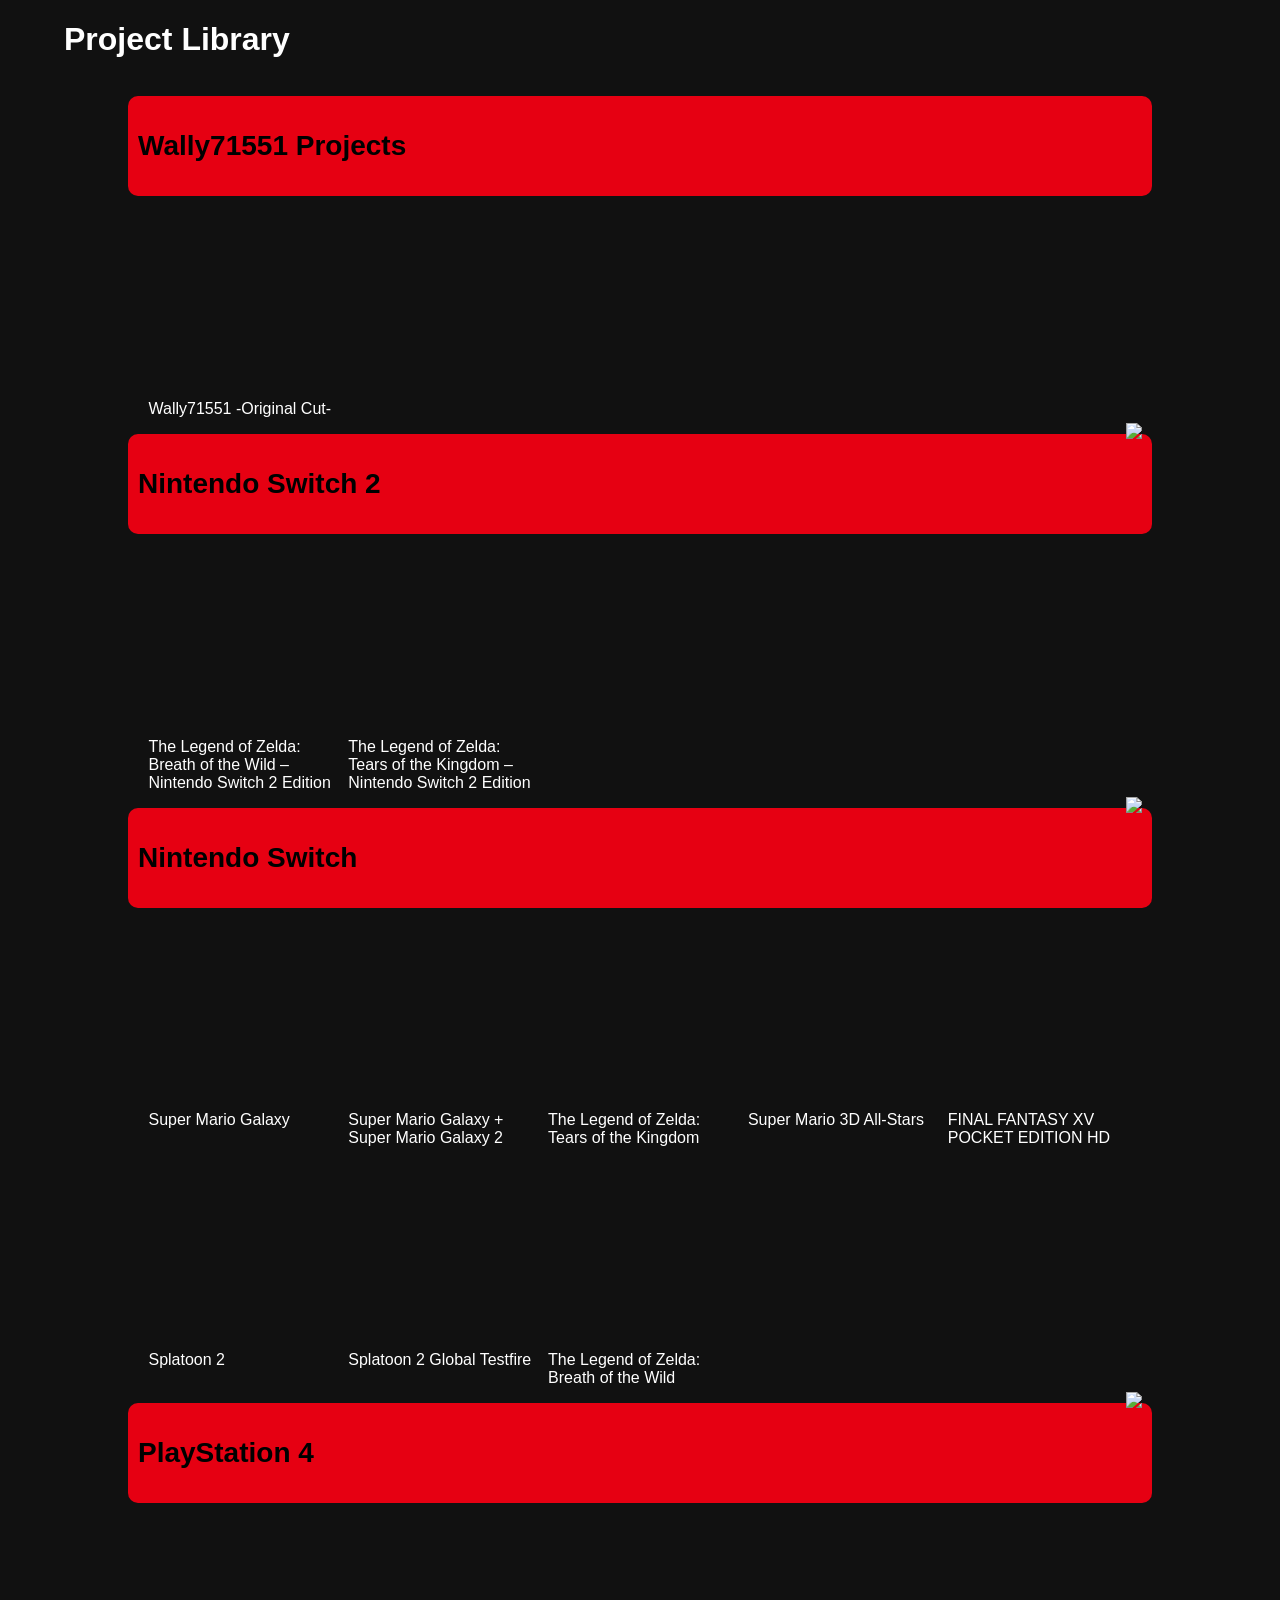
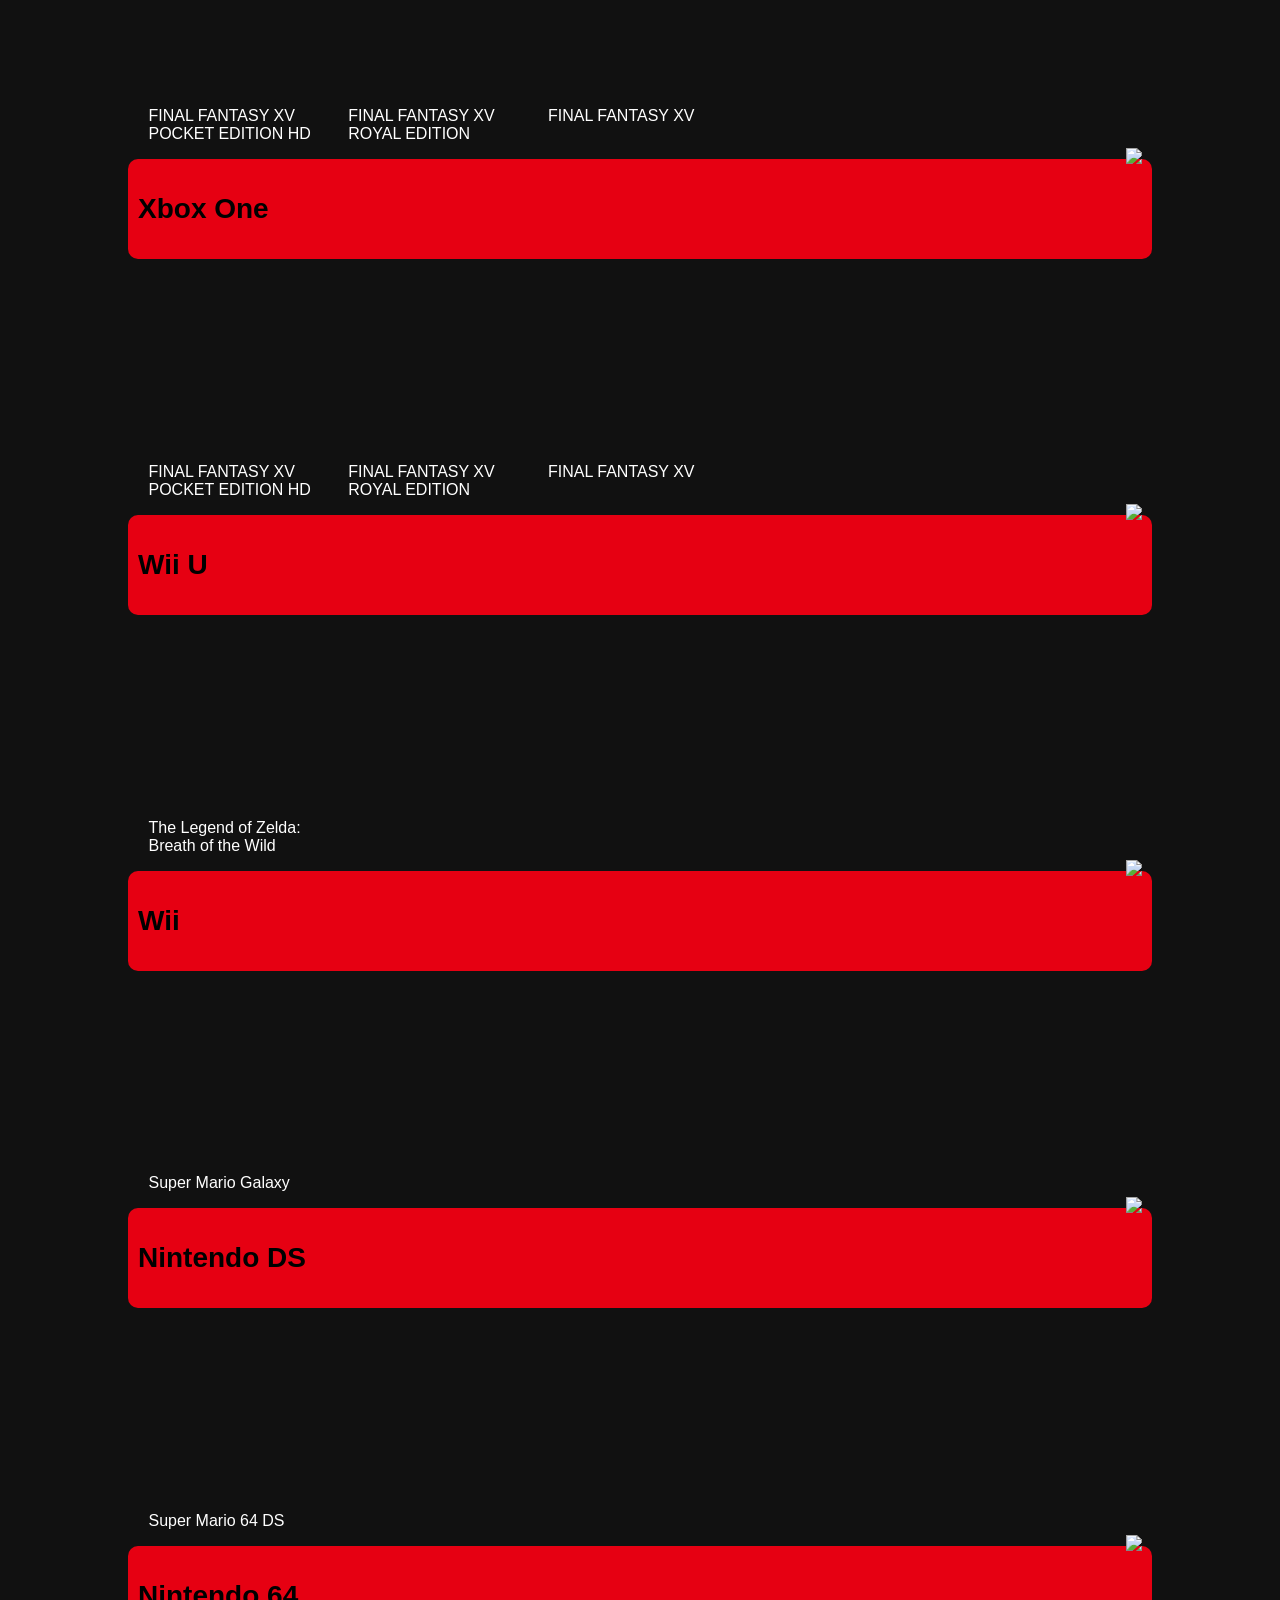
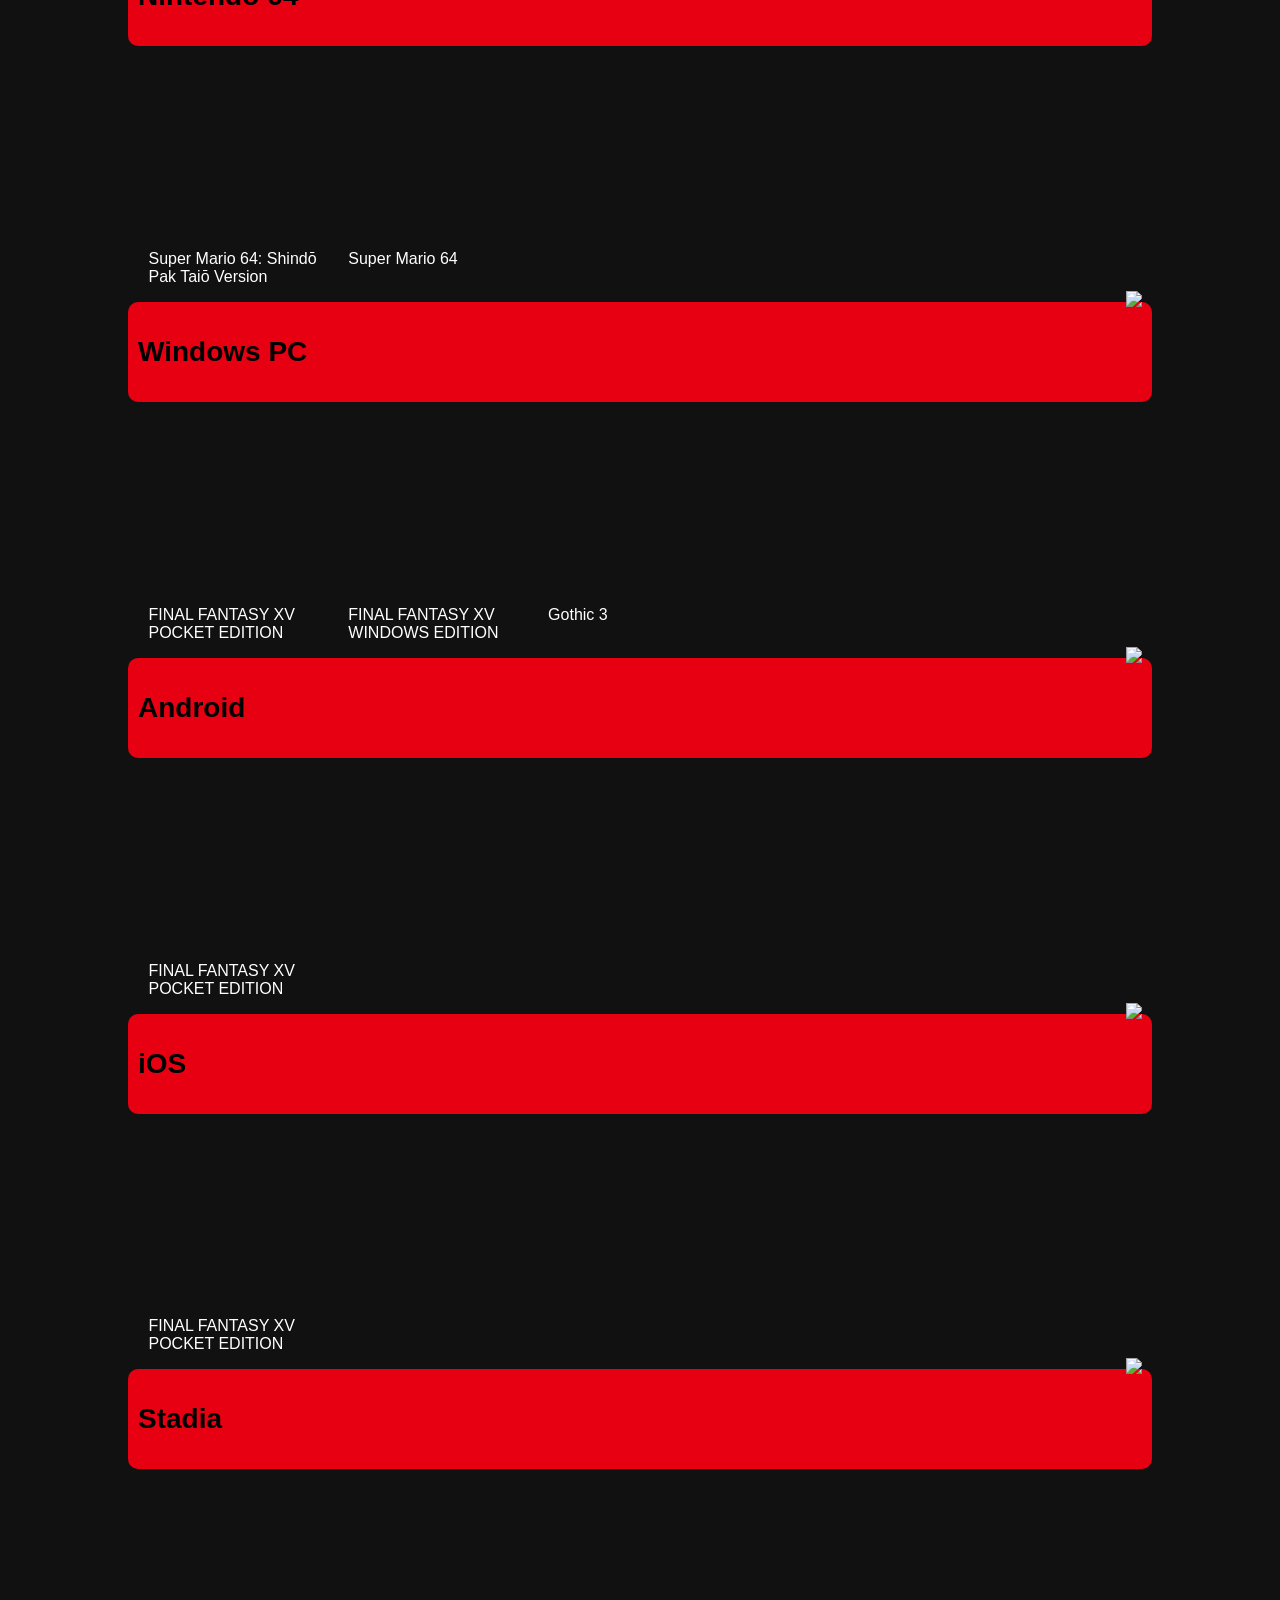
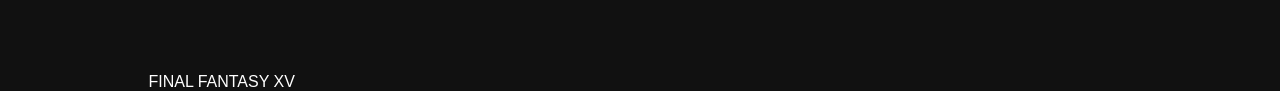
==== index.html @ 546b89dc "Added title to projects" ====
﻿<!DOCTYPE html>
<html lang="en">
<head>
    <meta charset="UTF-8">
    <meta name="viewport" content="width=device-width, initial-scale=1.0">
    <title>Project Library — Wally71551</title>

    <link rel="stylesheet" href="style.css" />
</head>
<body id="main">
    <div class="header-container">
        <h1>Project Library</h1>
    </div>

    <template id="platforms-template">
        <section class="platform-collapsible">
            <header class="platform-header">
                <h2 class="platform-title"></h2>
                <div class="platform-image-wrapper">
                    <img loading="lazy" class="platform-image" />
                </div>
            </header>

            <div class="platform-content-grid">
            </div>
        </section>
    </template>

    <template id="project-grid">
            <div class="grid-item">
                <div class="grid-item-image-wrapper">
                    <img loading="lazy" src="" alt=""/>
                </div>
                <p class="project-title"></p>
            </div>
    </template>

    <script src="scripts/dataLoad.js"></script>
    <script src="scripts/projectsLoad.js"></script>
</body>
</html>
---- style.css ----
html {
    font-family: Arial, sans-serif;
}

body {
    padding-left: 5%;
    padding-right: 5%;
    margin: 0;
    background: #111;
    color: #fff;
    display: flex;
    justify-content: center;
}

.header-container {
    width: 100%;
}

.platform-collapsible {
    padding-left: 10%;
    padding-right: 10%;
    margin: 0;
}

.platform-header {
    display: flex;
    align-items: center;
    justify-content: space-between;
    background-color: #e60012;
    padding-left: 10px;
    padding-right: 10px;
    margin-top: 1em;
    margin-bottom: 1em;
    border-radius: 10px;
}

.platform-title {
    font-weight: bold;
    font-size: 1.75em;
}

.platform-image-wrapper {
    position: relative;
    flex-shrink: 0;
}

.platform-image {
    display: block;
    height: 110px;
    width: auto;

    position: relative;
    top: -1px;
    margin-top: -10px;
}

@media (max-width: 600px) {
  .platform-header {
    flex-direction: column;
    gap: 16px;
    text-align: center;
  }
}

.platform-content-grid {
    padding-left: 2%;
    padding-right: 2%;
    display: grid;
    grid-template-columns: repeat(5, 1fr);
    gap: 16px;
}

.grid-item {
    width: 100%;
}

    .grid-item img {
        width: 100%;
        object-fit: cover;
        transition: transform .2s ease;
        cursor: pointer;
    }

    .grid-item img:hover {
        transform: scale(1.05);
    }

.grid-item-image-wrapper {
    width: 100%;
    overflow: hidden;
    aspect-ratio: 1 / 1;
    border-radius: 10px;
}

.project-title {
    margin-top: 0.25em;
    margin-bottom: 0px;
    color: white;
}

.modal {
    position: fixed;
    inset: 0;
    background: rgba(0,0,0,0.8);
    display: none;
    justify-content: center;
    align-items: center;
    padding: 20px;
}

.modal-content {
    background: #1e1e1e;
    max-width: 600px;
    width: 100%;
    border-radius: 10px;
    padding: 20px;
    position: relative;
}

    .modal-content img {
        width: 100%;
        border-radius: 8px;
        margin-bottom: 15px;
    }

.close-btn {
    position: absolute;
    right: 15px;
    top: 10px;
    font-size: 20px;
    cursor: pointer;
}

@media (max-width: 1000px) {
    .platform-content-grid {
        grid-template-columns: repeat(4, 1fr);
    }
}

@media (max-width: 800px) {
    .platform-content-grid {
        grid-template-columns: repeat(3, 1fr);
    }
}

@media (max-width: 600px) {
    .platform-content-grid {
        grid-template-columns: repeat(2, 1fr);
    }
}

@media (max-width: 400px) {
    .platform-content-grid {
        grid-template-columns: repeat(1, 1fr);
    }
}
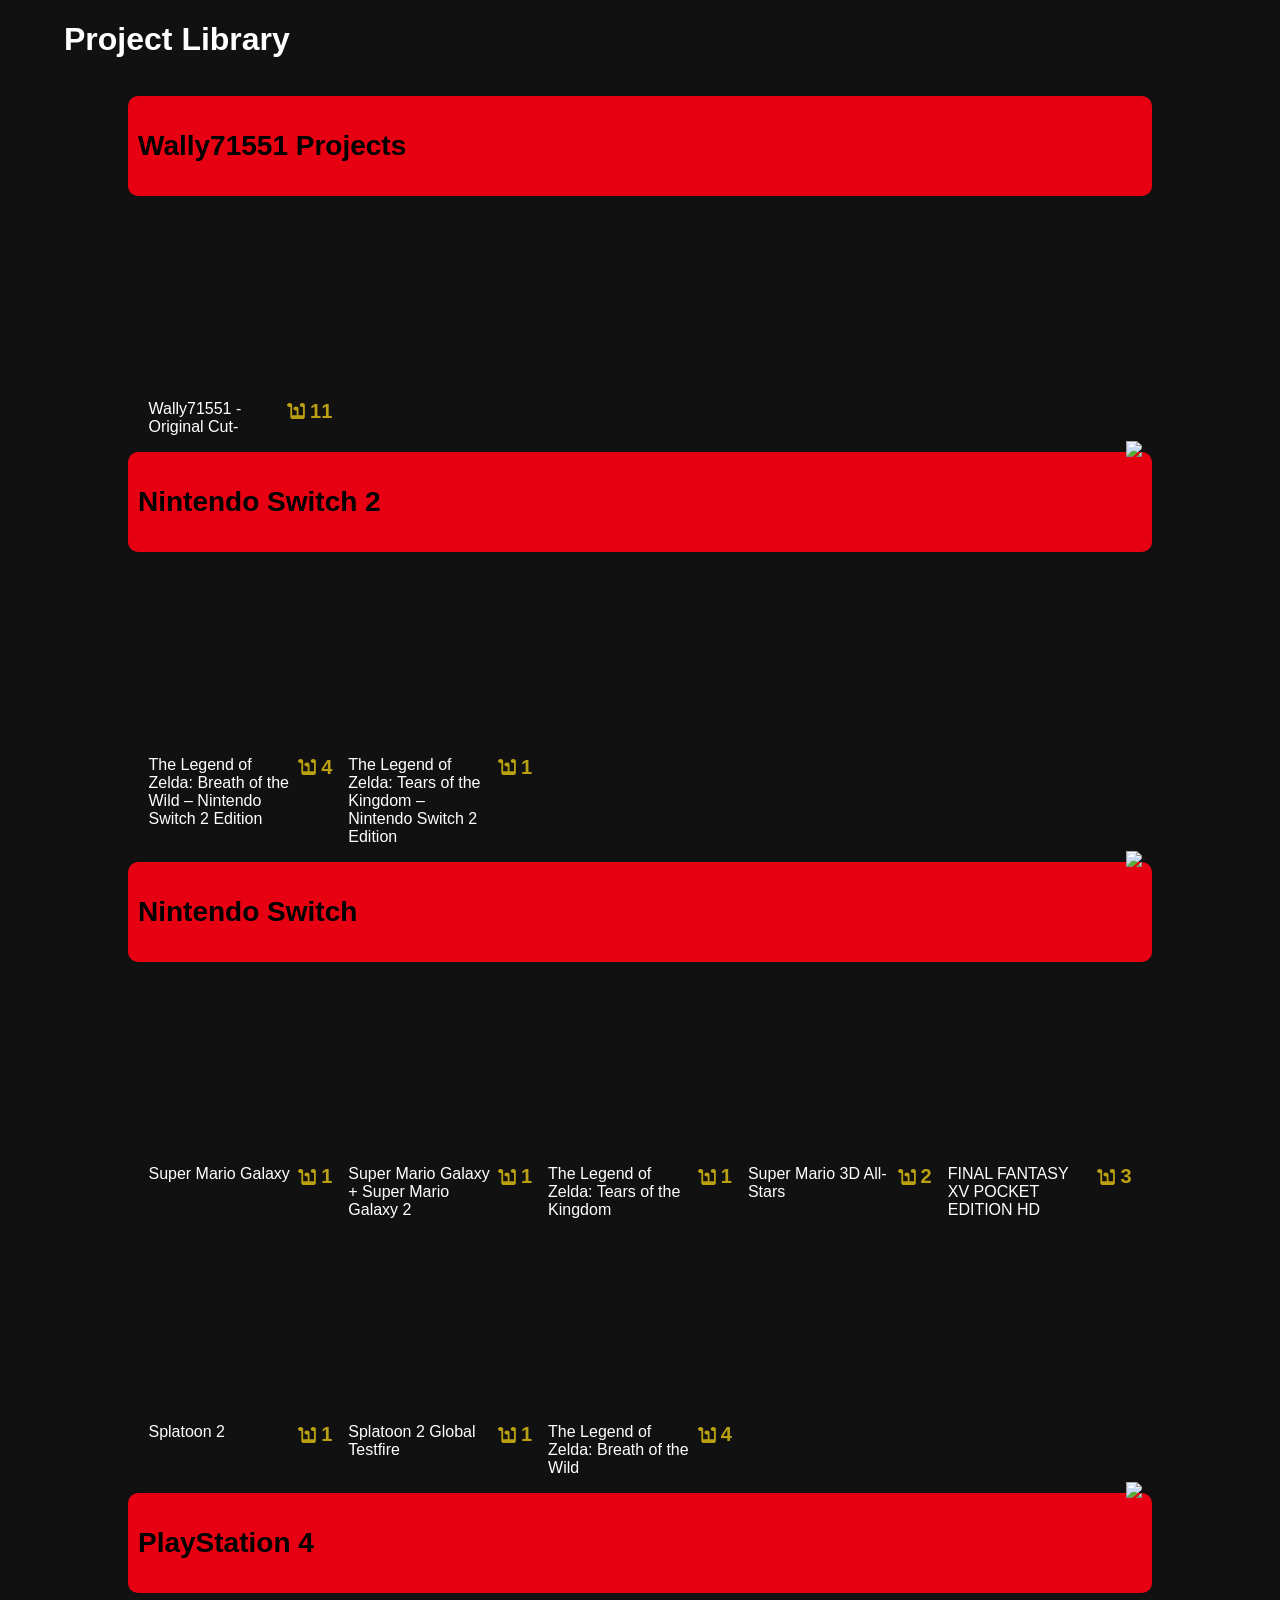
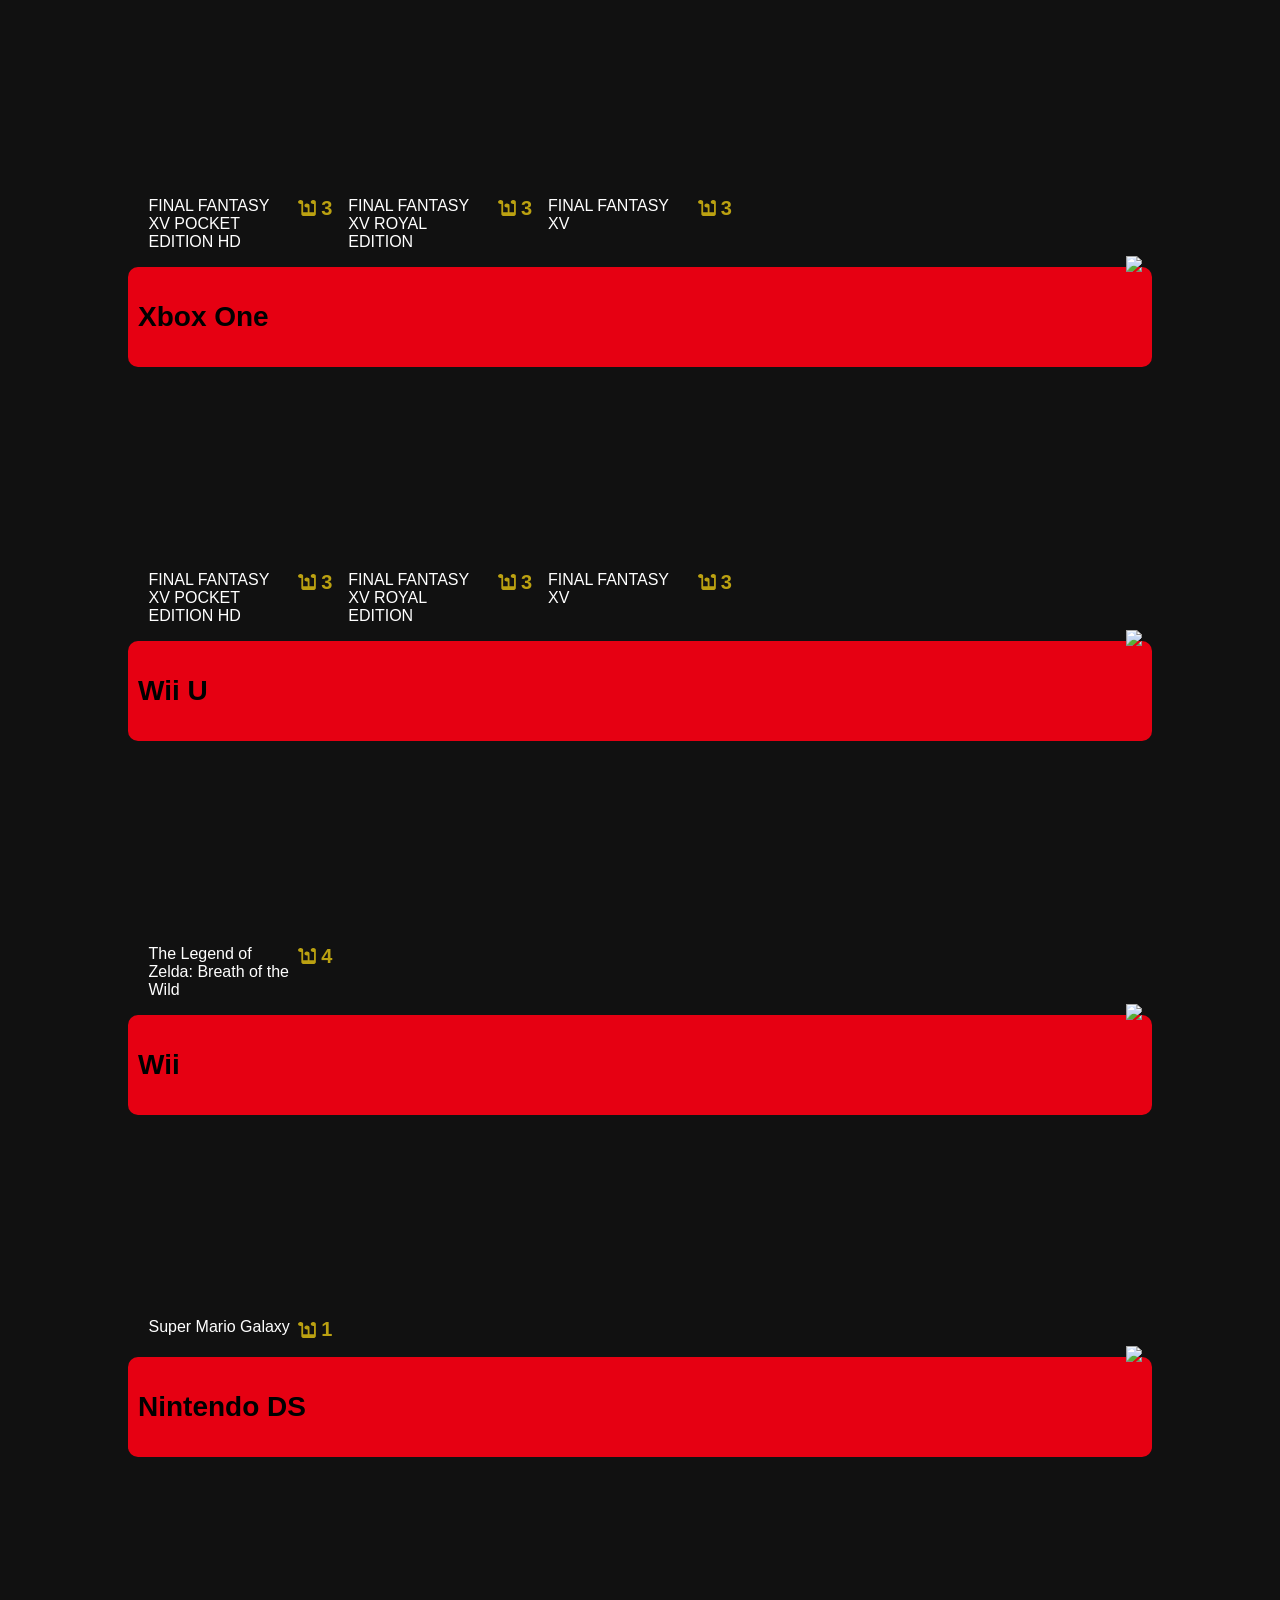
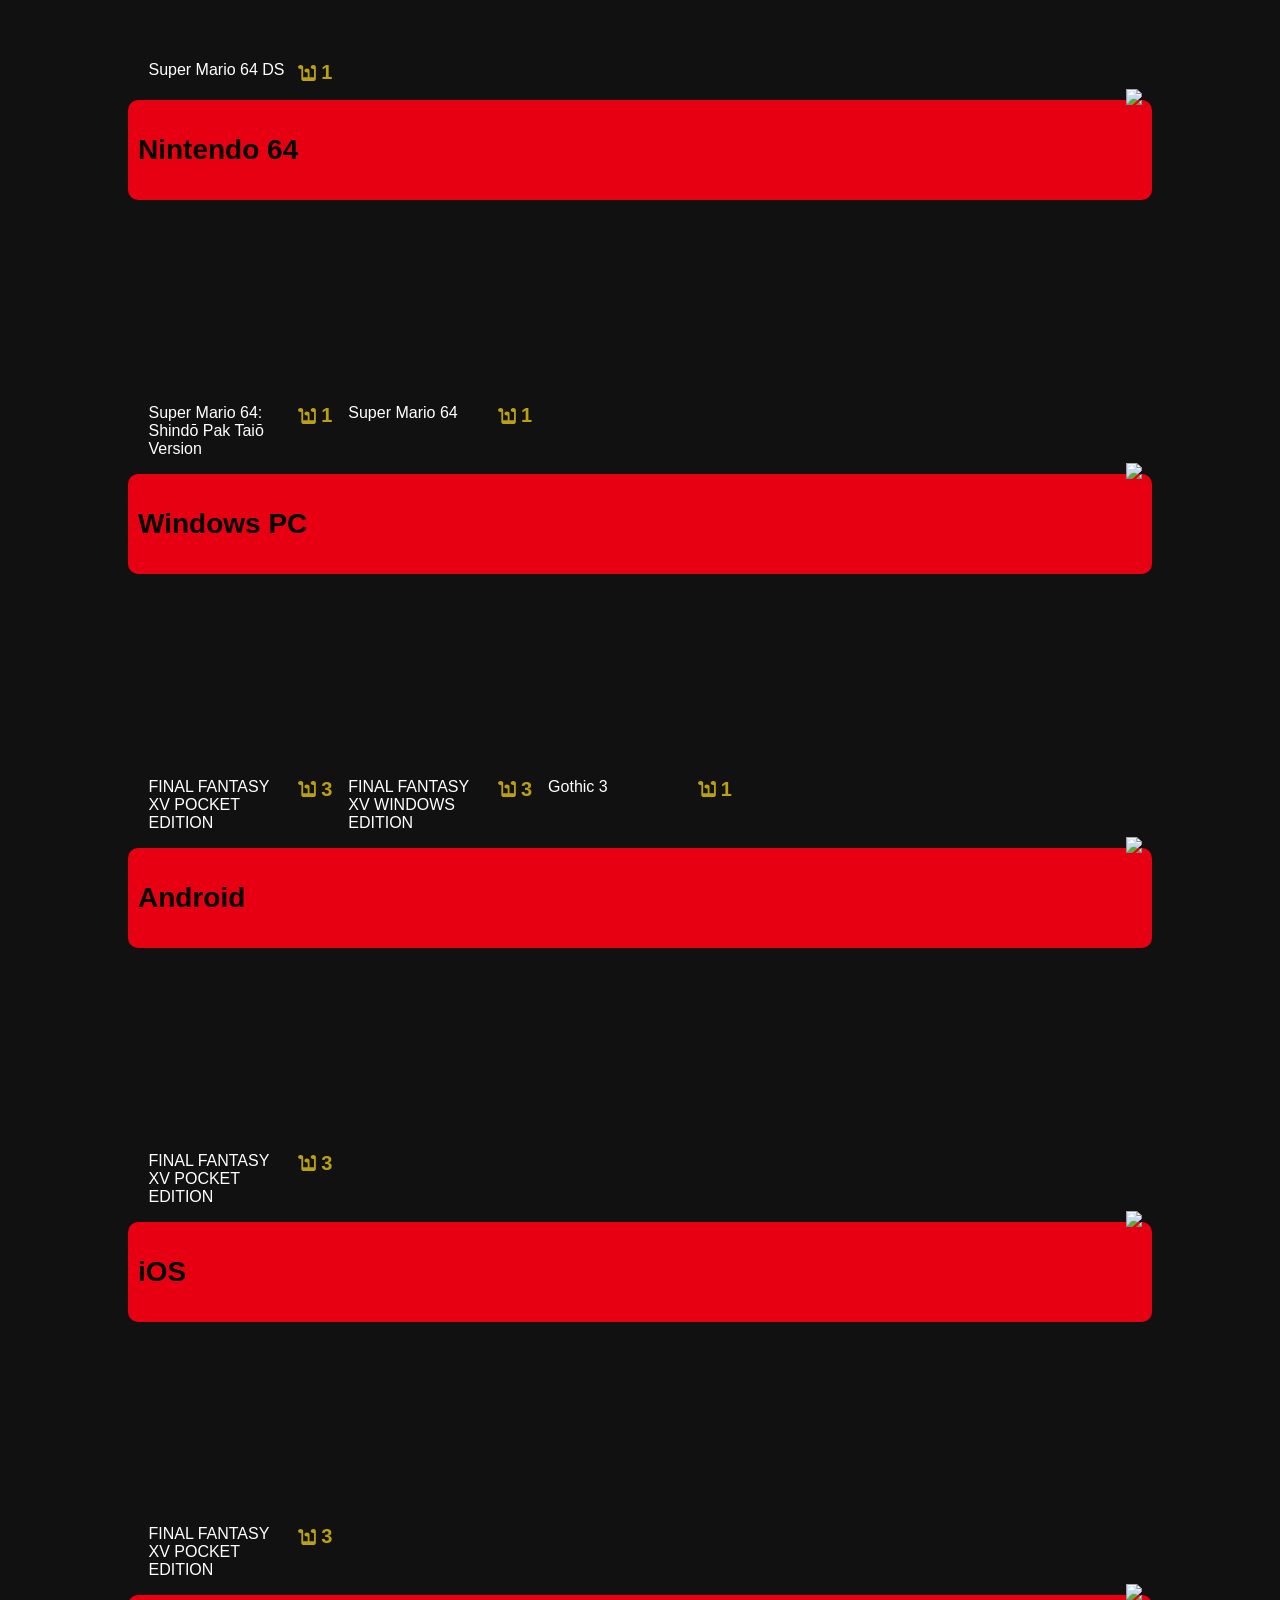
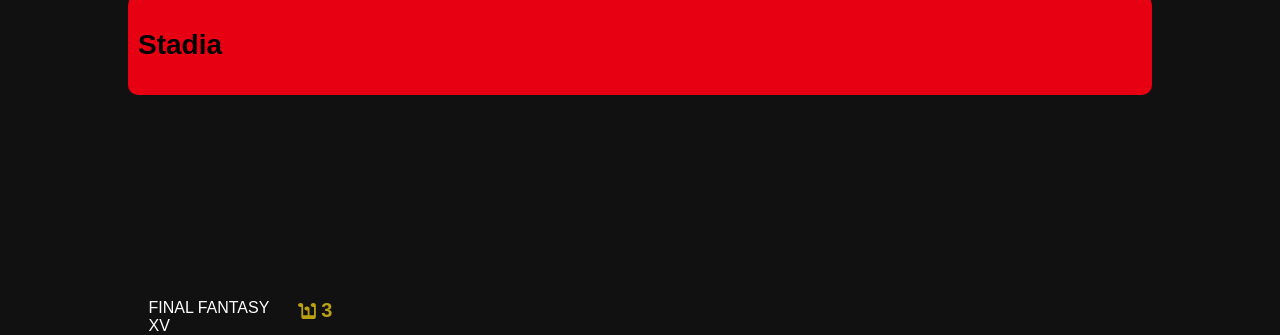
==== commit 0949bb02: "Setup for project count displayer" ====
--- a/index.html
+++ b/index.html
@@ -31,7 +31,15 @@
                 <div class="grid-item-image-wrapper">
                     <img loading="lazy" src="" alt=""/>
                 </div>
-                <p class="project-title"></p>
+                <div class="project-title-wrapper">
+                    <p class="project-title"></p>
+                    <div class="project-count-wrapper">
+                        <img class="count-icon" src="/icons/WTop.svg" loading="lazy"/>
+                        <span class="project-count">
+
+                        </span>
+                    </div>
+                </div>
             </div>
     </template>
 
--- a/style.css
+++ b/style.css
@@ -74,28 +74,58 @@
     width: 100%;
 }
 
-    .grid-item img {
+.grid-item-image-wrapper {
+    width: 100%;
+    overflow: hidden;
+    aspect-ratio: 1 / 1;
+    border-radius: 10px;
+    }
+
+    .grid-item-image-wrapper img {
         width: 100%;
         object-fit: cover;
         transition: transform .2s ease;
         cursor: pointer;
     }
 
-    .grid-item img:hover {
+    .grid-item-image-wrapper img:hover {
         transform: scale(1.05);
-    }
+}
 
-.grid-item-image-wrapper {
-    width: 100%;
-    overflow: hidden;
-    aspect-ratio: 1 / 1;
-    border-radius: 10px;
+.project-title-wrapper {
+    display: flex;
+    align-items: flex-start;
+    justify-content: space-between;
+    margin-top: 0.25em;
+    margin-bottom: 0px;
 }
 
 .project-title {
-    margin-top: 0.25em;
-    margin-bottom: 0px;
     color: white;
+    margin: 0;
+    flex: 1 1 auto;
+    min-width: 0;
+    margin-right: 0.25em;
+}
+
+.project-count-wrapper {
+    display: flex;
+    align-items: center;
+    gap: 0.25rem;
+    flex-wrap: nowrap;
+    justify-content: flex-end;
+    flex: 0 0 auto;
+    color: rgb(187, 161, 17);
+}
+
+.count-icon {
+    height: 1.25em;
+    width: 1.25em;
+}
+
+.project-count {
+    font-weight: bold;
+    font-size: 1.25em;
 }
 
 .modal {
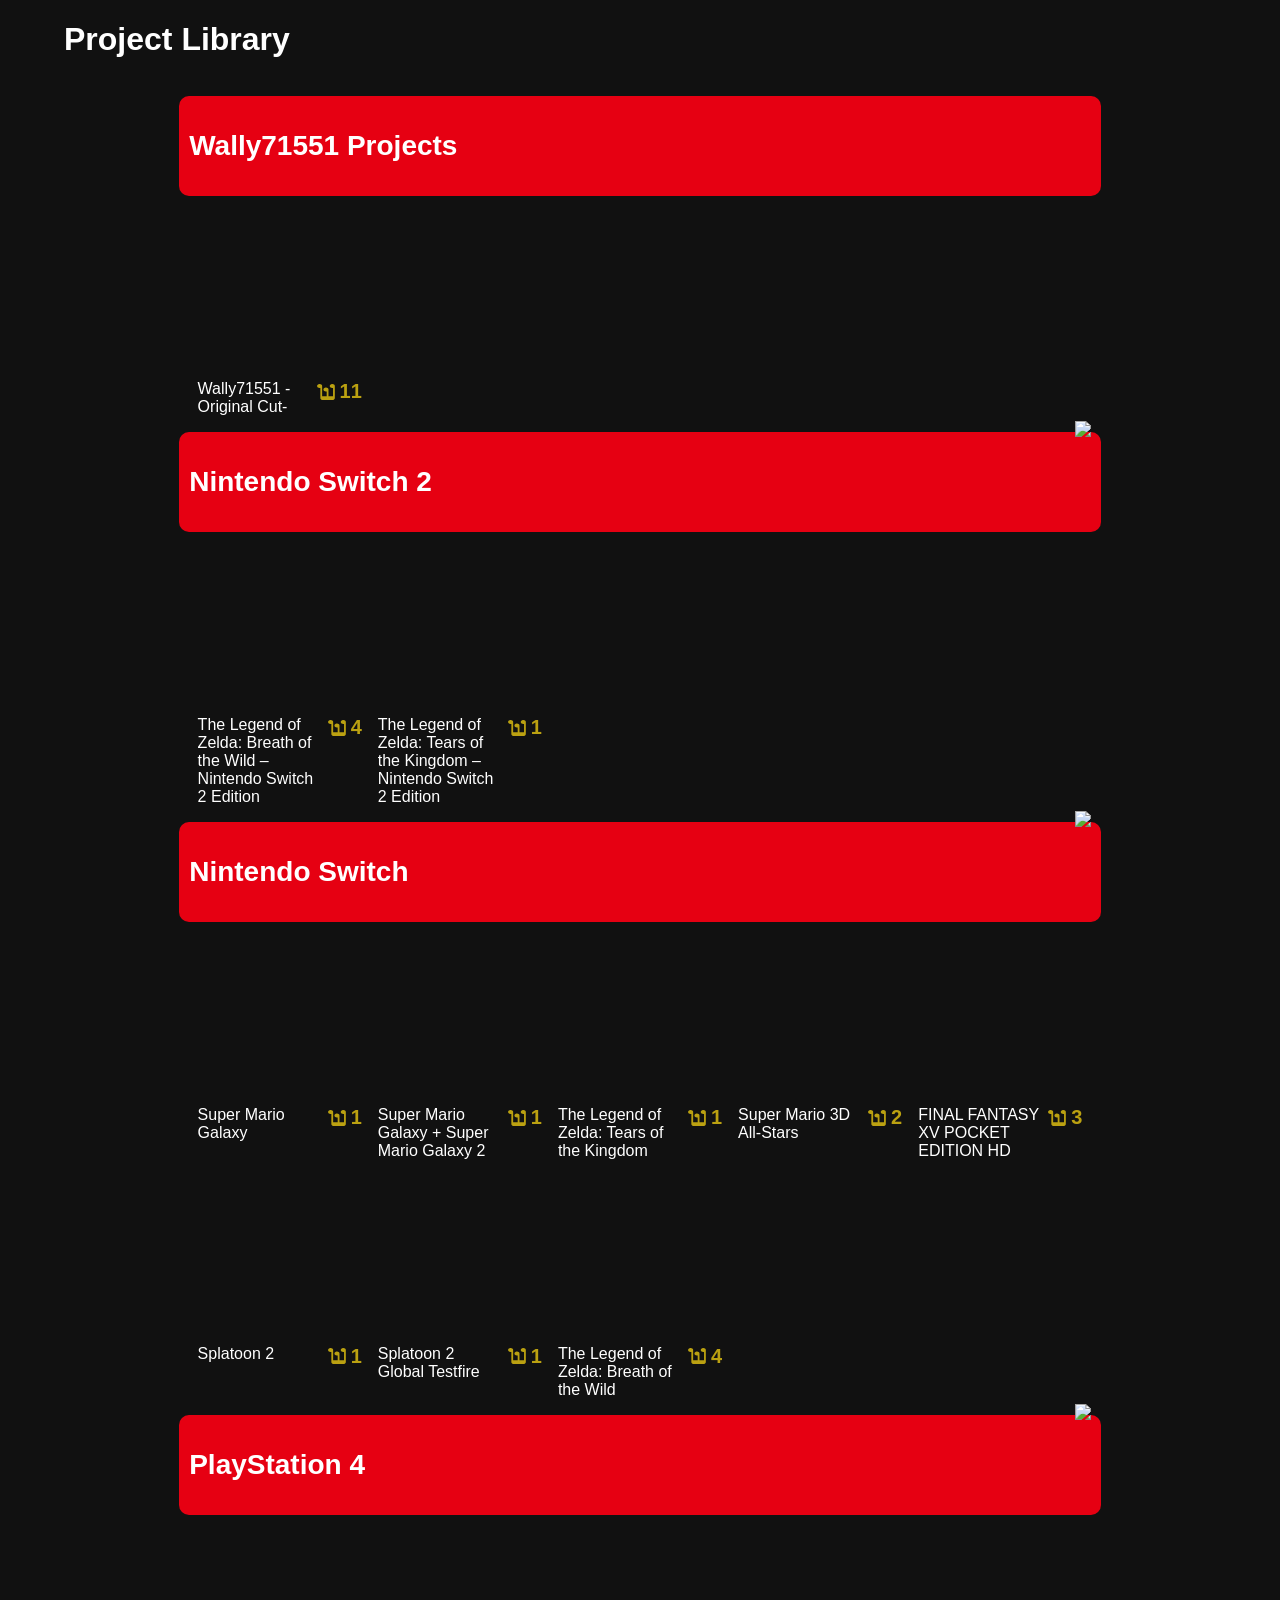
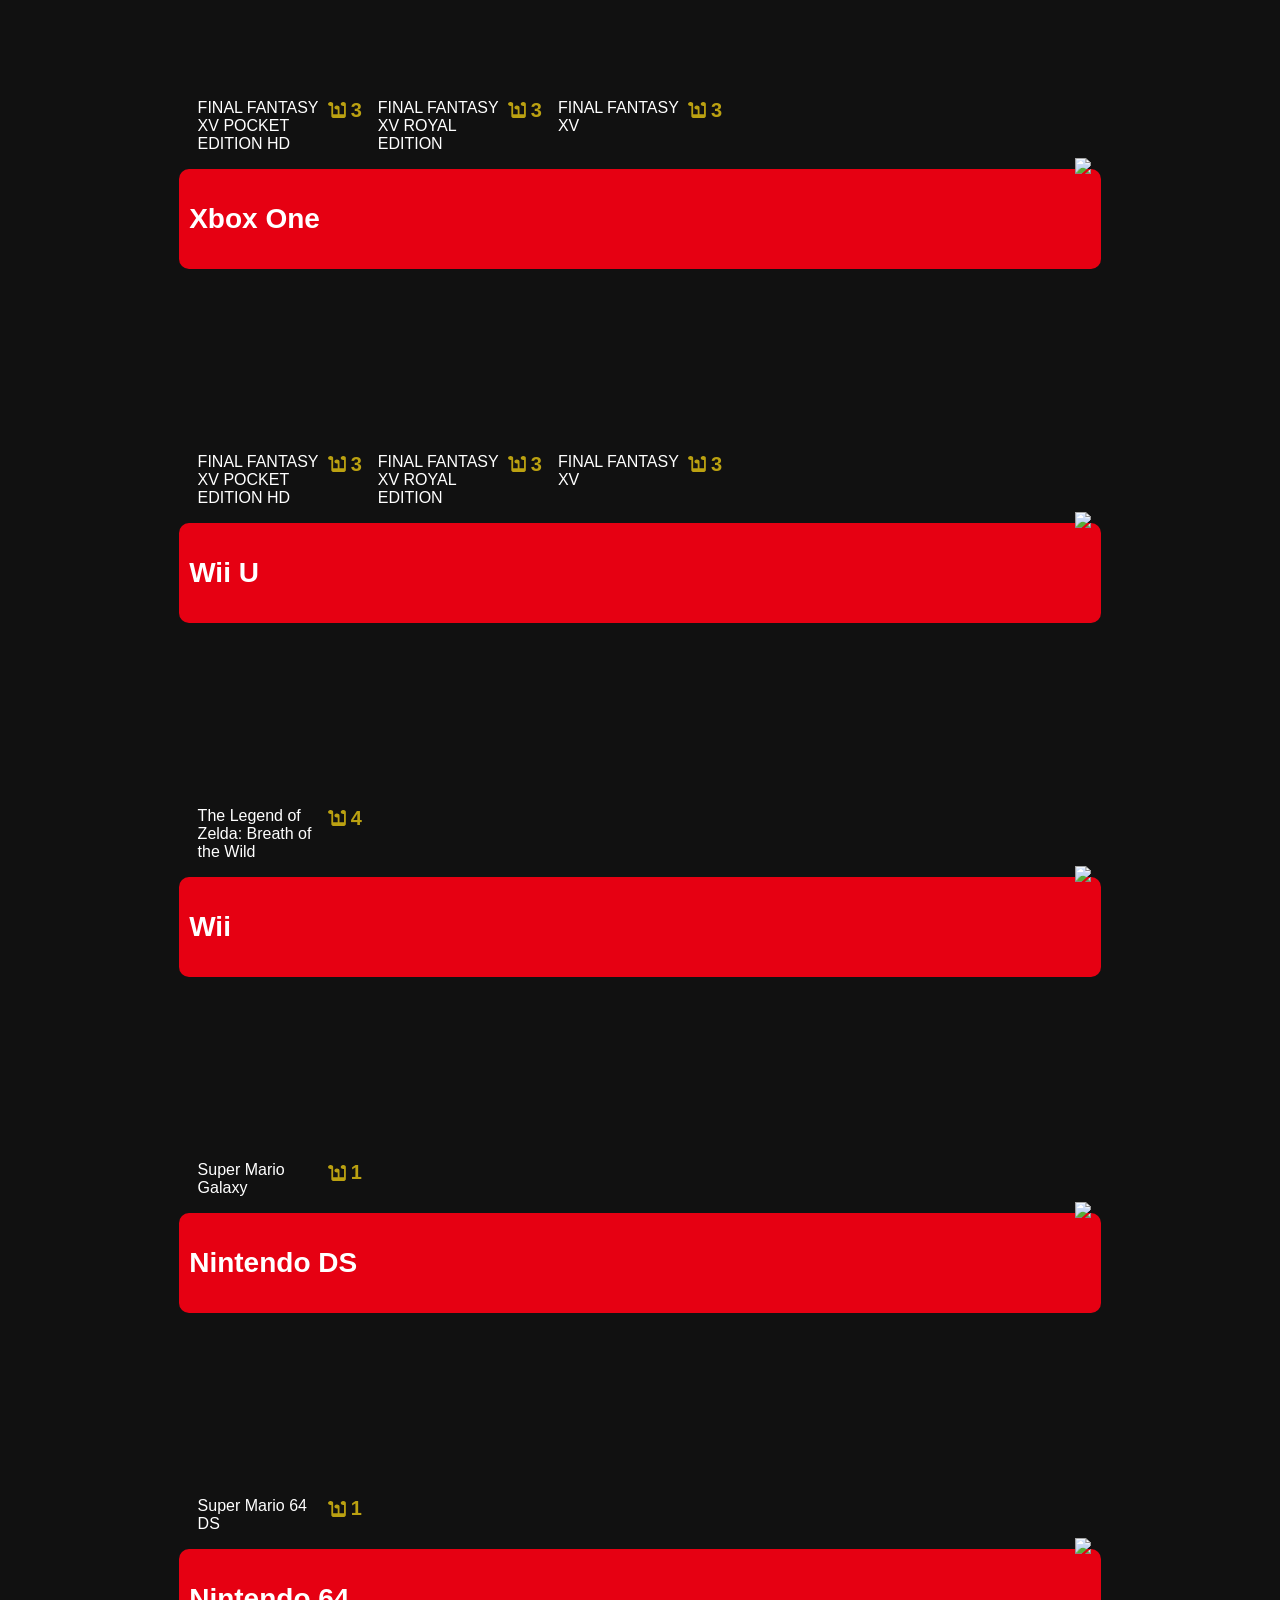
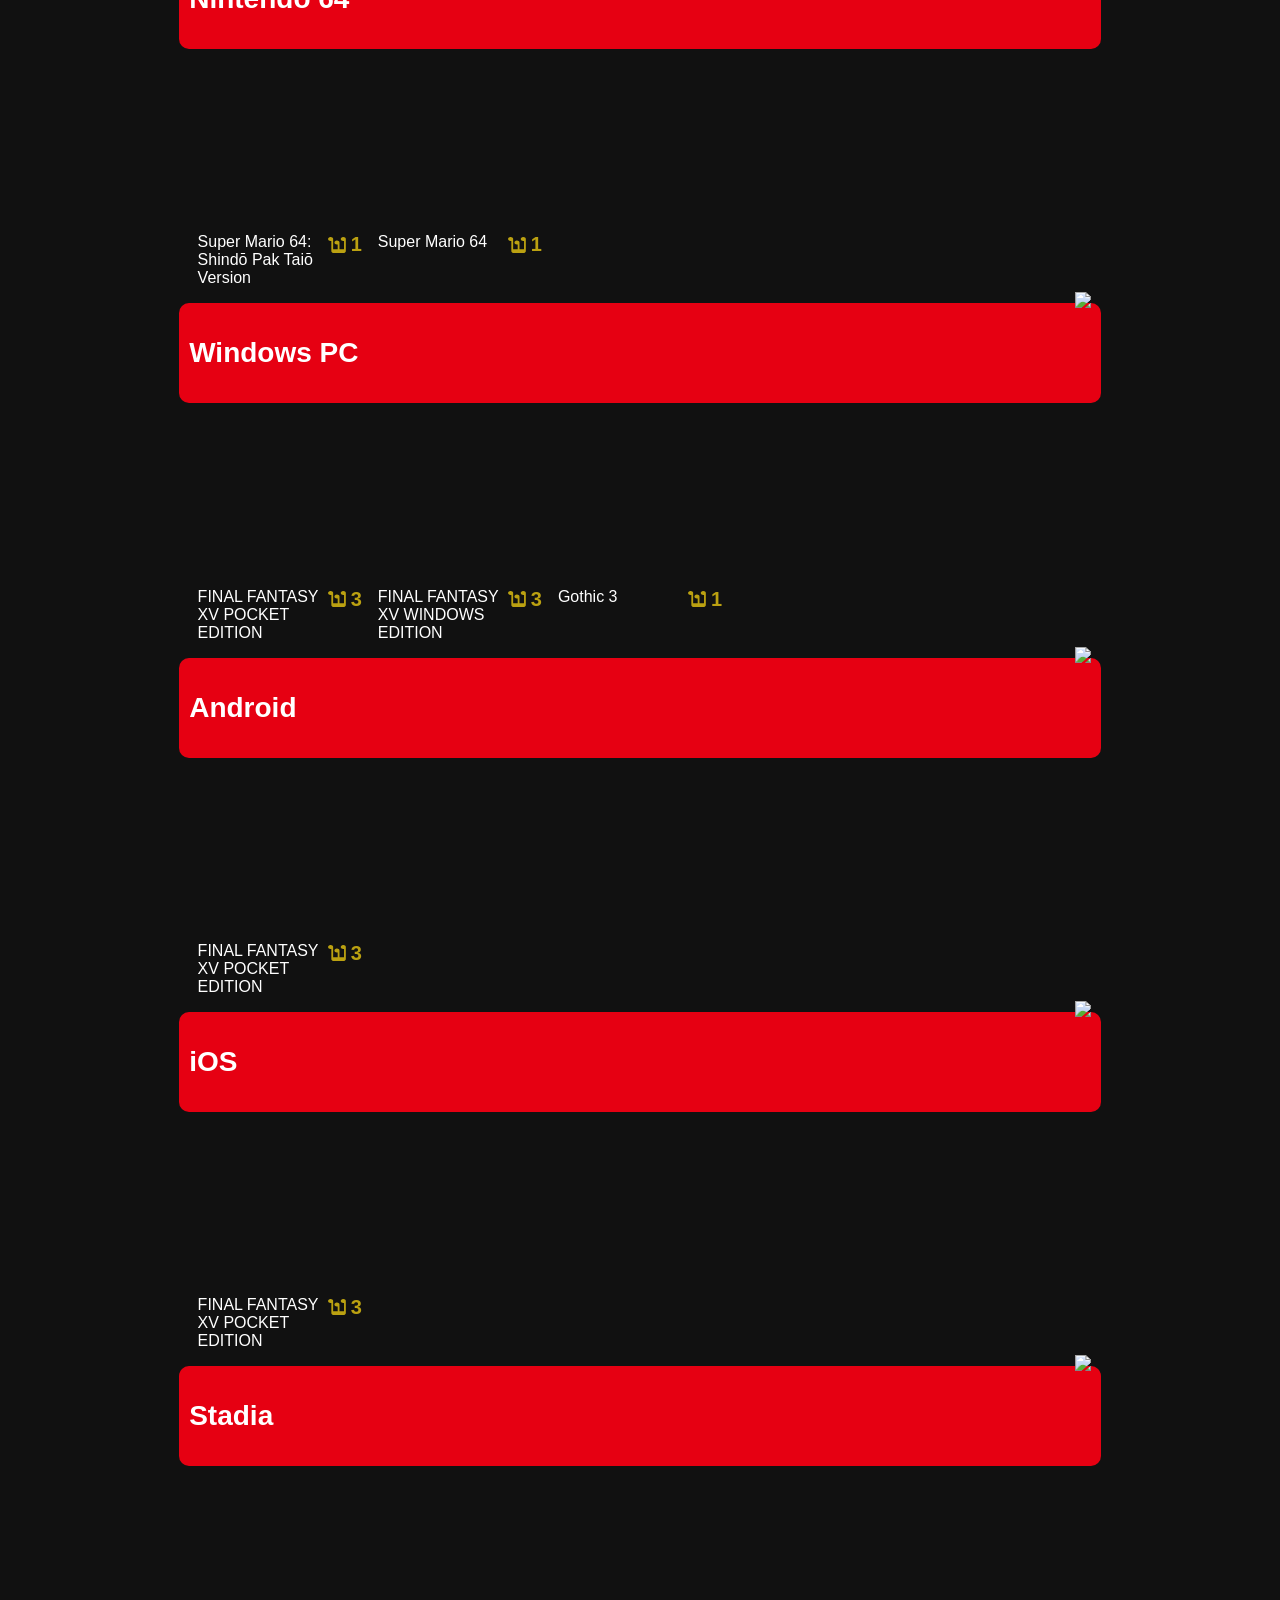
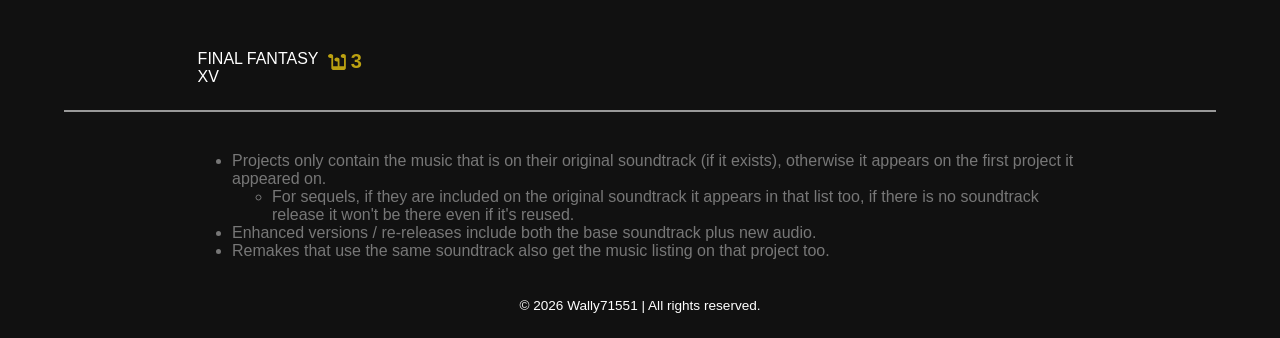
==== commit 4abd07dc: "Rework of project page setup" ====
--- a/index.html
+++ b/index.html
@@ -43,7 +43,12 @@
             </div>
     </template>
 
+    <div id="content"></div>
+
     <script src="scripts/dataLoad.js"></script>
+    <script src="scripts/pageLoad.js"></script>
     <script src="scripts/projectsLoad.js"></script>
+
+    <project-footer></project-footer>
 </body>
 </html>
--- a/style.css
+++ b/style.css
@@ -10,6 +10,7 @@
     color: #fff;
     display: flex;
     justify-content: center;
+    flex-direction: column;
 }
 
 .header-container {
@@ -183,4 +184,26 @@
     .platform-content-grid {
         grid-template-columns: repeat(1, 1fr);
     }
+}
+
+.site-footer {
+    border-top: 2px solid #999;
+    margin-top: 24px;
+    padding: 24px 16px 12px;
+    text-align: center;
+    font-family: Arial, sans-serif;
+}
+
+.project-library-footer {
+    margin-bottom: 12px;
+    color: #777;
+    margin: 0;
+    text-align: start;
+    padding-left: 10%;
+    padding-right: 10%;
+}
+
+.footer-copyright {
+    font-size: 0.85rem;
+    padding-top: 8px;
 }
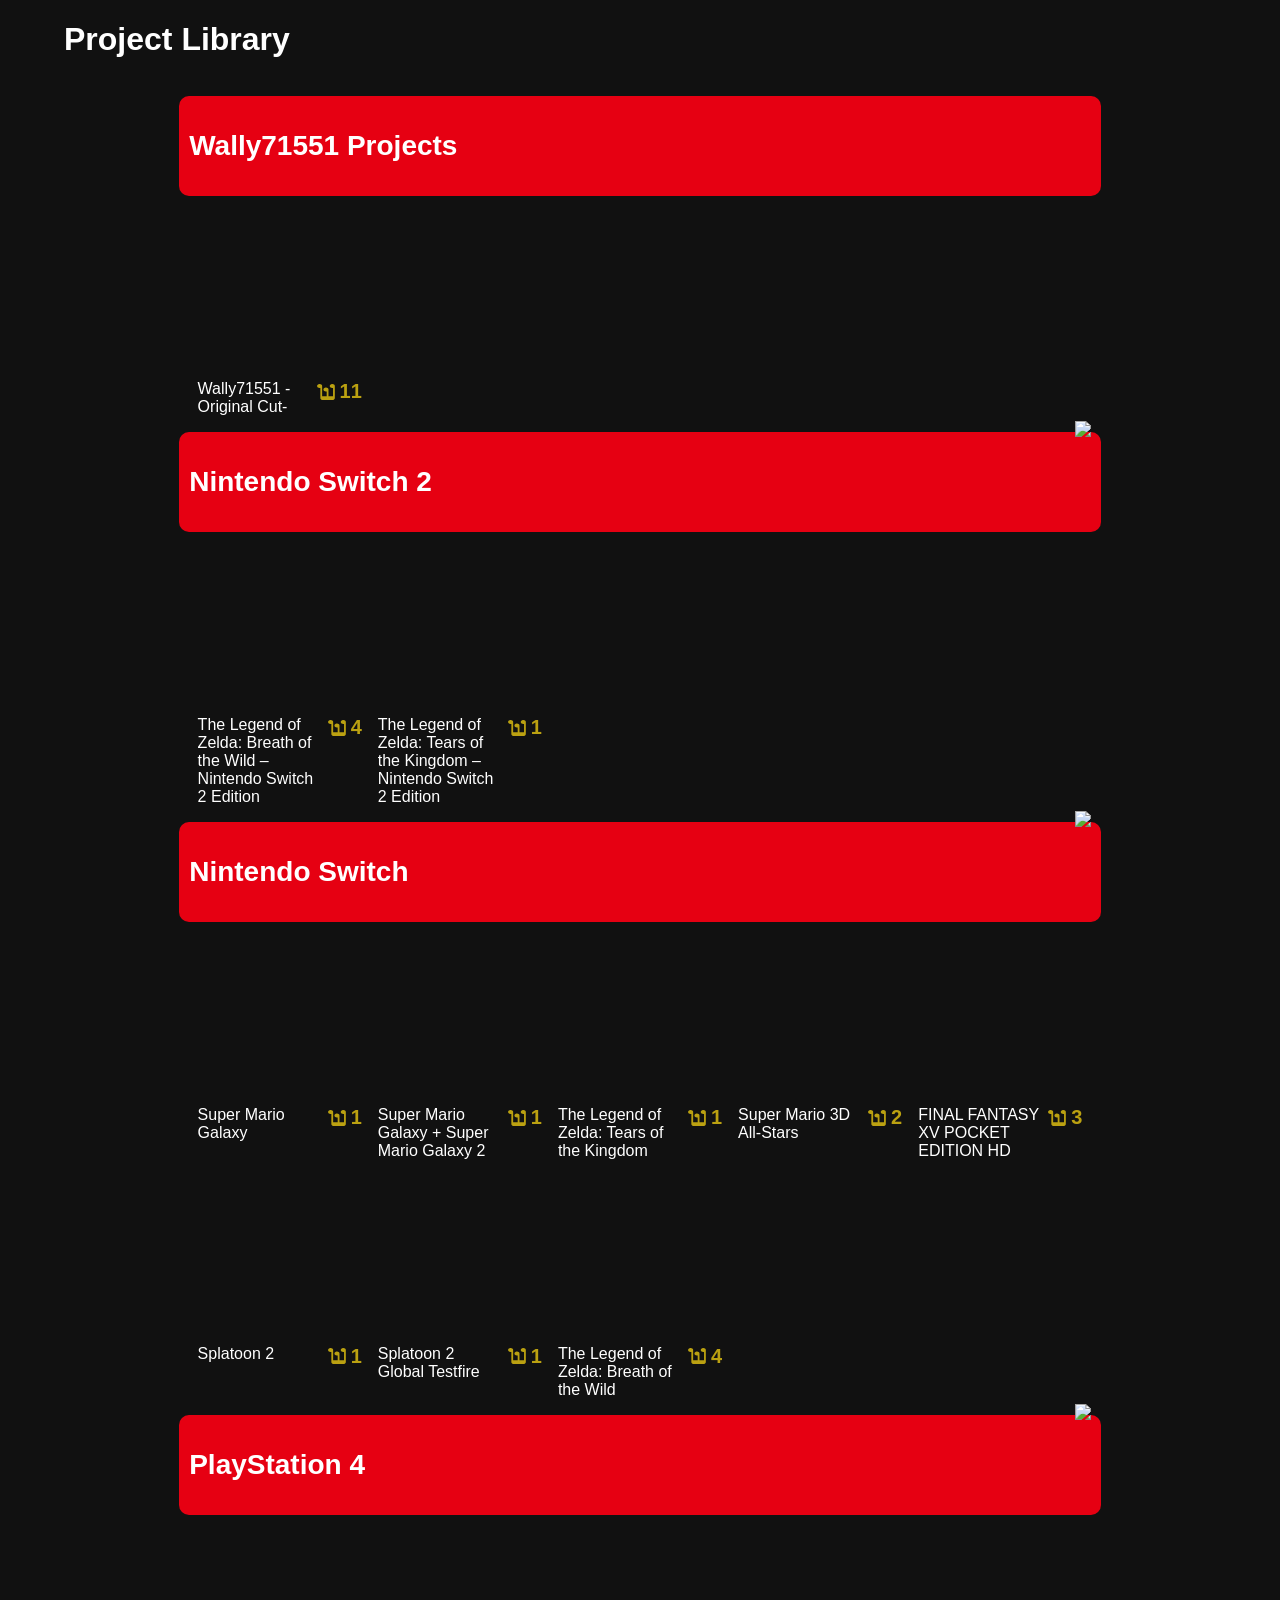
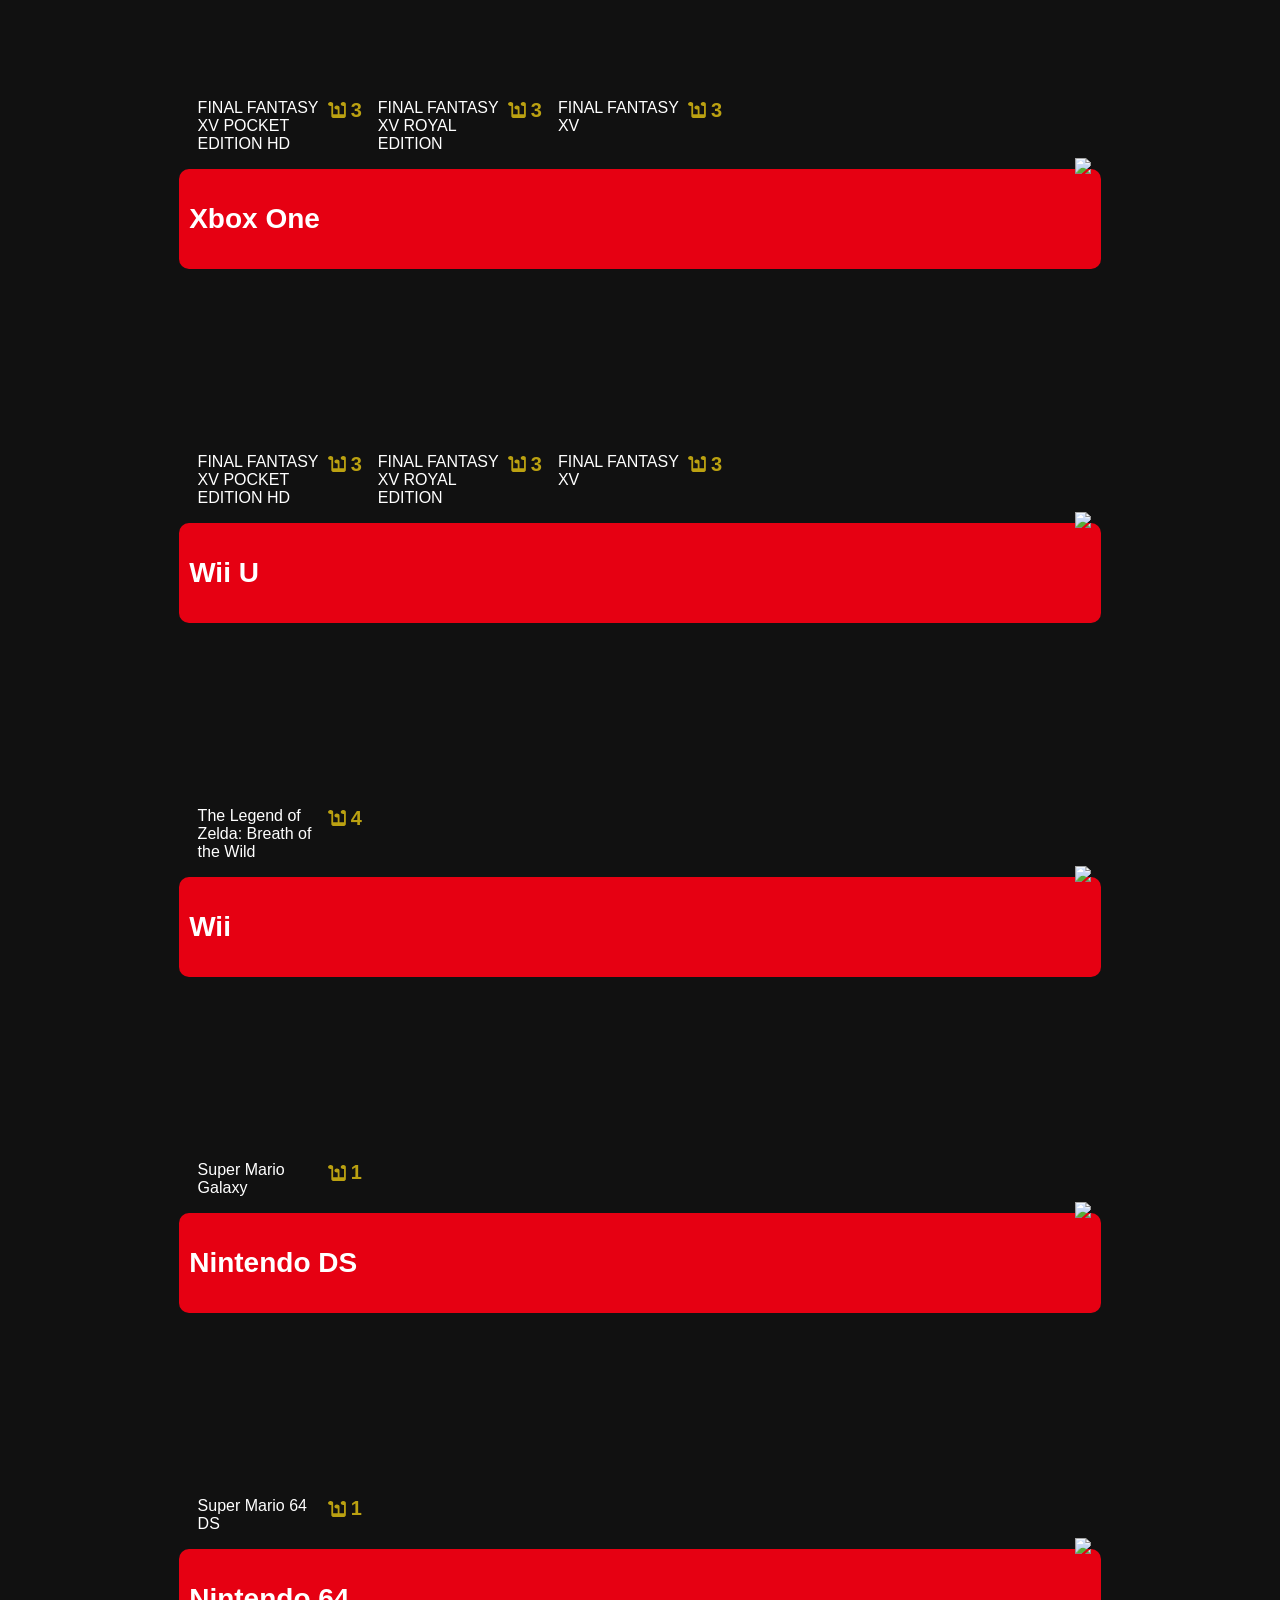
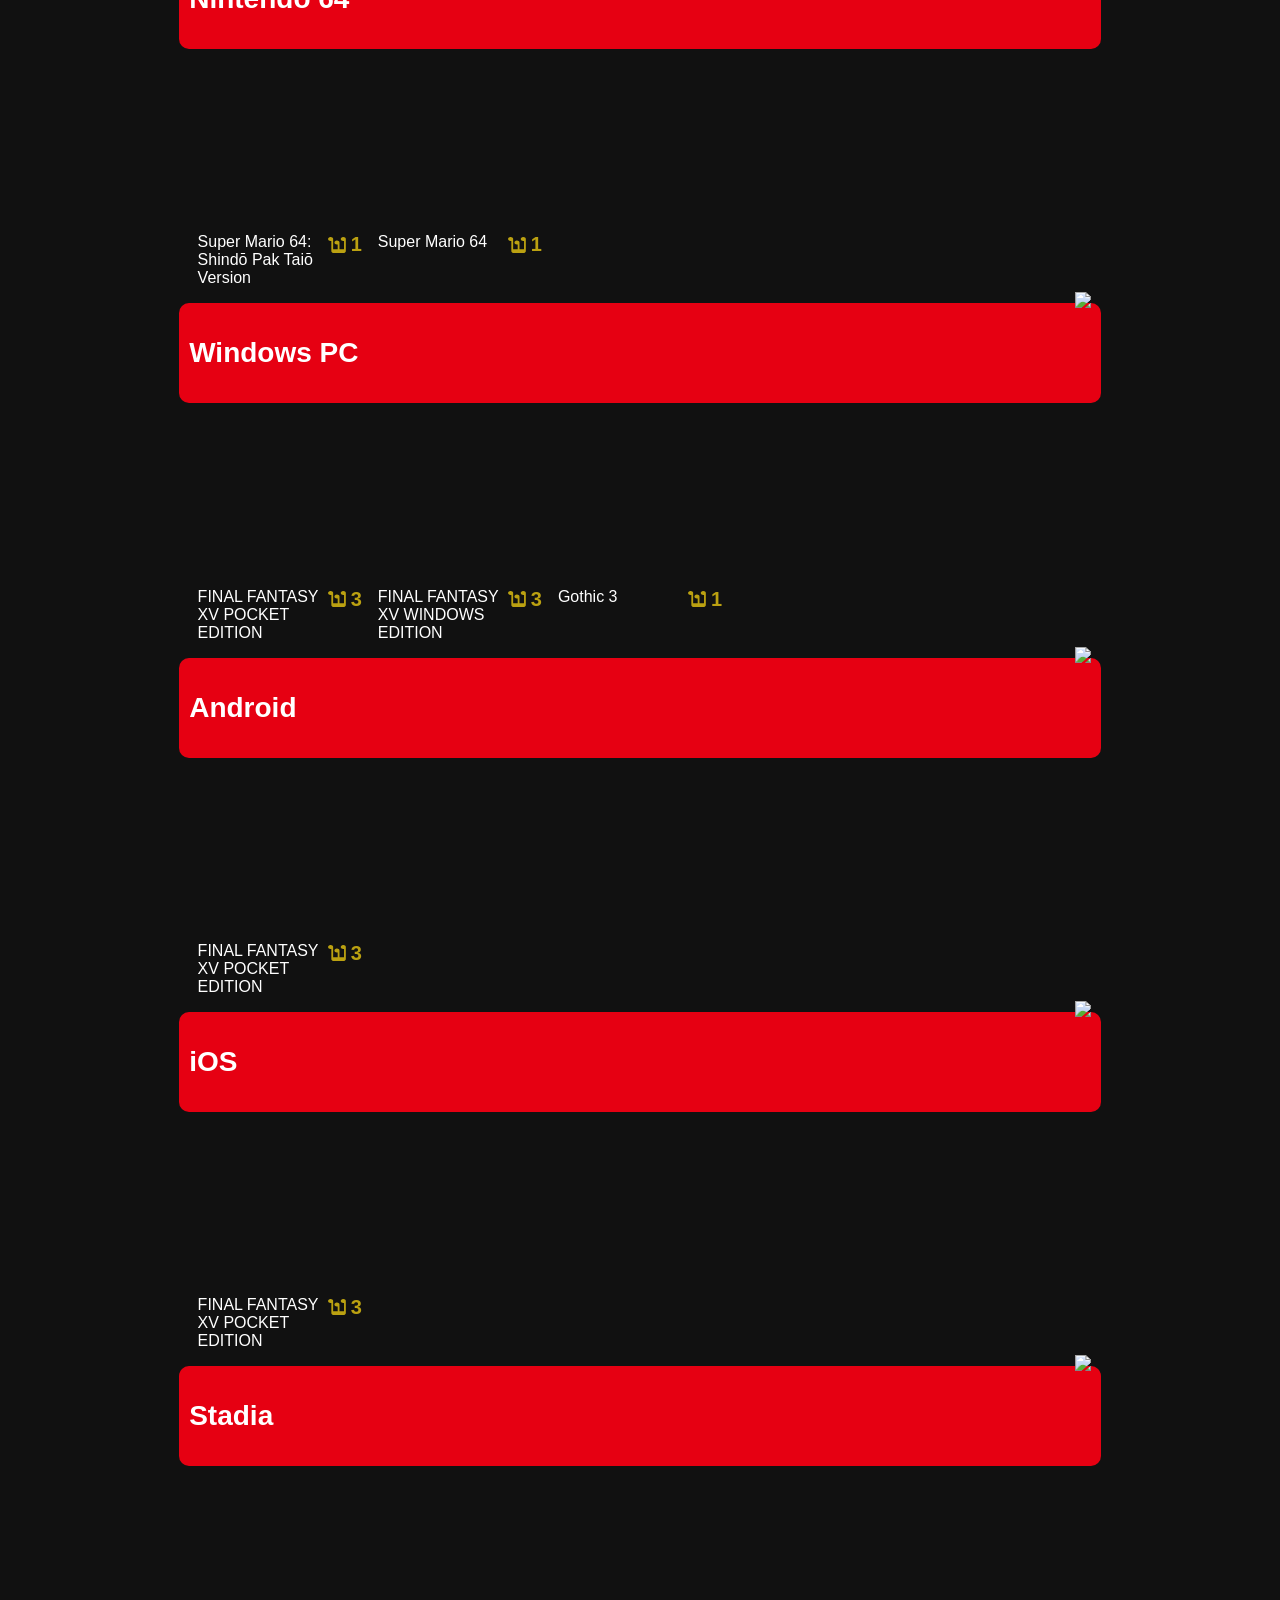
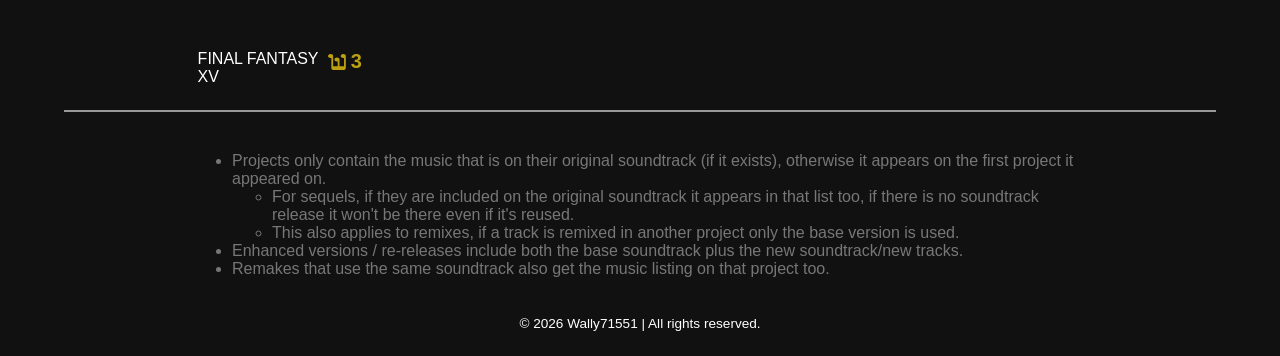
==== commit e44fdeac: "Project popup handling" ====
--- a/index.html
+++ b/index.html
@@ -35,9 +35,7 @@
                     <p class="project-title"></p>
                     <div class="project-count-wrapper">
                         <img class="count-icon" src="/icons/WTop.svg" loading="lazy"/>
-                        <span class="project-count">
-
-                        </span>
+                        <span class="project-count"></span>
                     </div>
                 </div>
             </div>
--- a/style.css
+++ b/style.css
@@ -129,37 +129,24 @@
     font-size: 1.25em;
 }
 
-.modal {
-    position: fixed;
-    inset: 0;
-    background: rgba(0,0,0,0.8);
-    display: none;
-    justify-content: center;
-    align-items: center;
-    padding: 20px;
+.project-details-panel {
+    grid-column: 1 / -1;
+    width: 100%;
+    overflow: hidden;
+    margin-bottom: 20px;
+
+    border-top: 2px solid #999;
+    border-bottom: 2px solid #999;
+    
+    max-height: 100%;
+    opacity: 0;
+    transition: max-height 0.3s ease-out, opacity 0.3s ease-out;
 }
 
-.modal-content {
-    background: #1e1e1e;
-    max-width: 600px;
-    width: 100%;
-    border-radius: 10px;
-    padding: 20px;
-    position: relative;
-}
-
-    .modal-content img {
-        width: 100%;
-        border-radius: 8px;
-        margin-bottom: 15px;
-    }
-
-.close-btn {
-    position: absolute;
-    right: 15px;
-    top: 10px;
-    font-size: 20px;
-    cursor: pointer;
+.project-details-panel.open {
+    max-height: auto;
+    opacity: 1;
+    padding: 10px;
 }
 
 @media (max-width: 1000px) {
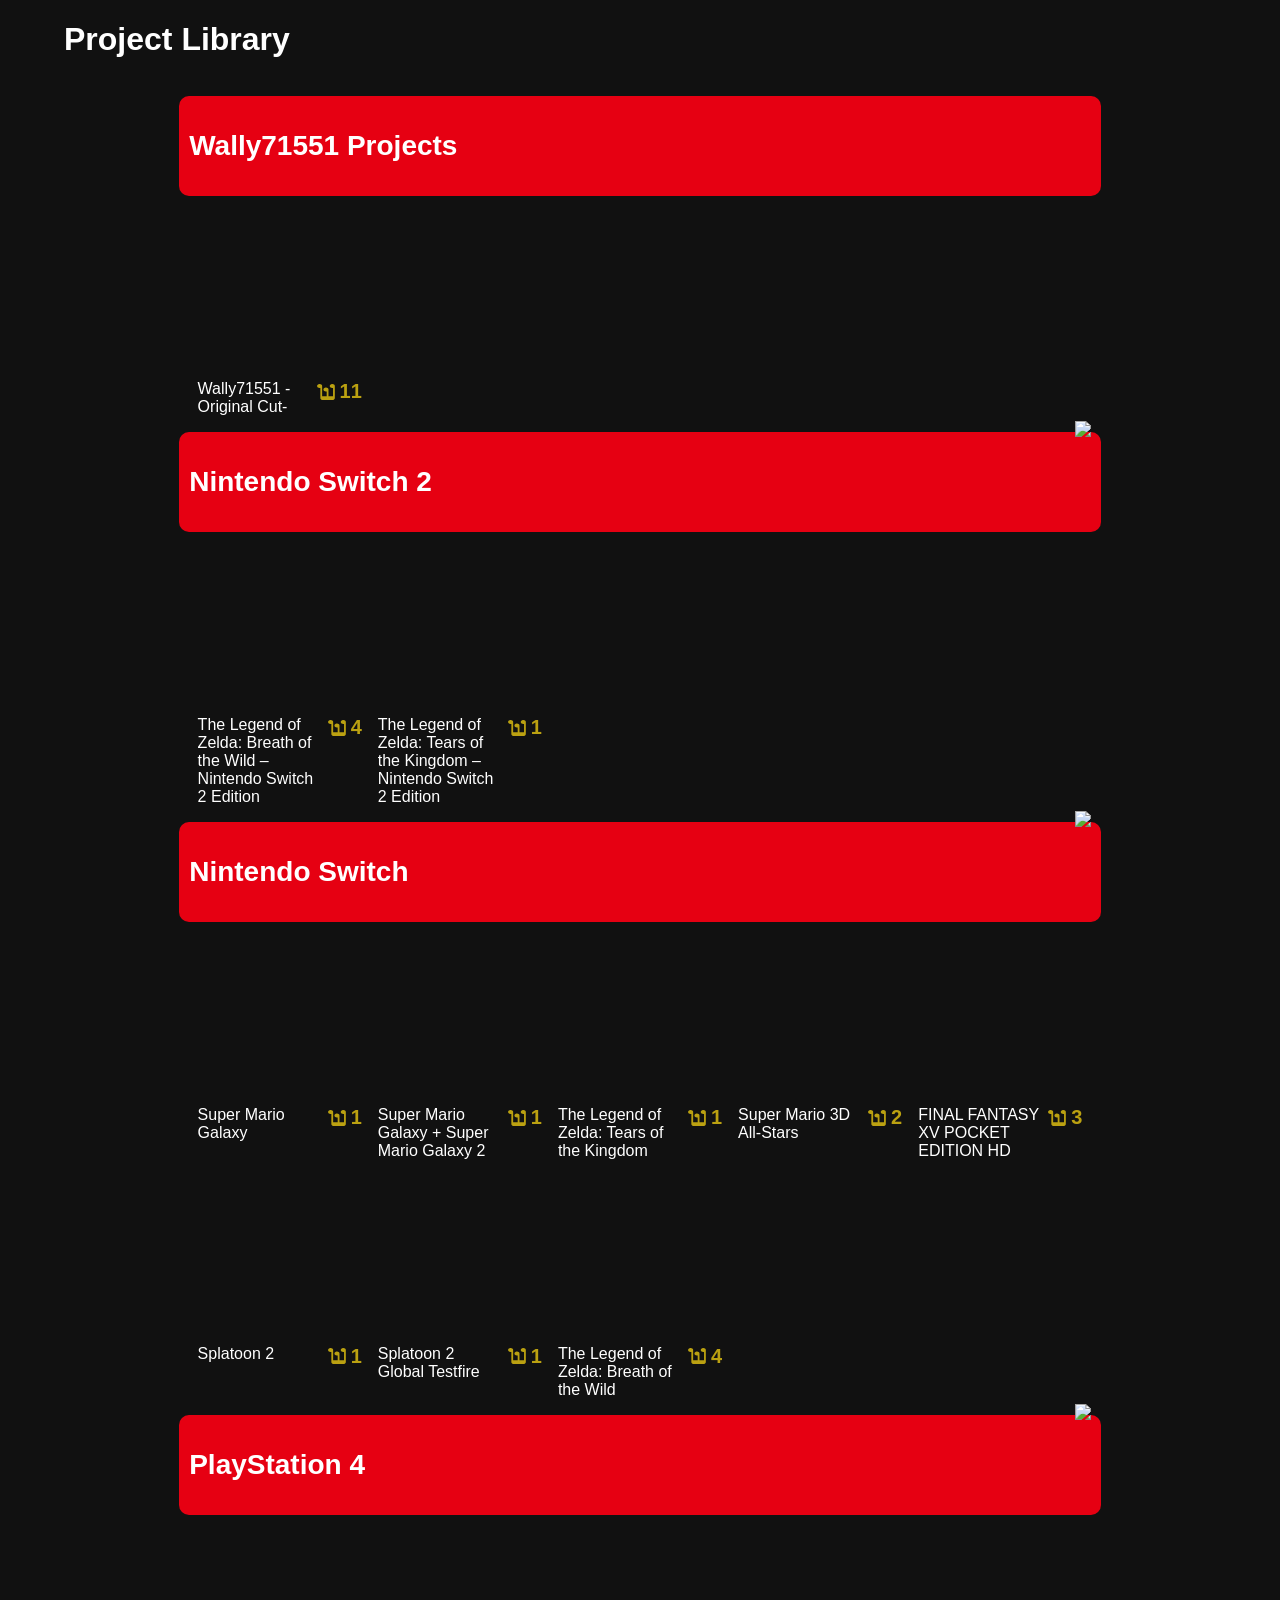
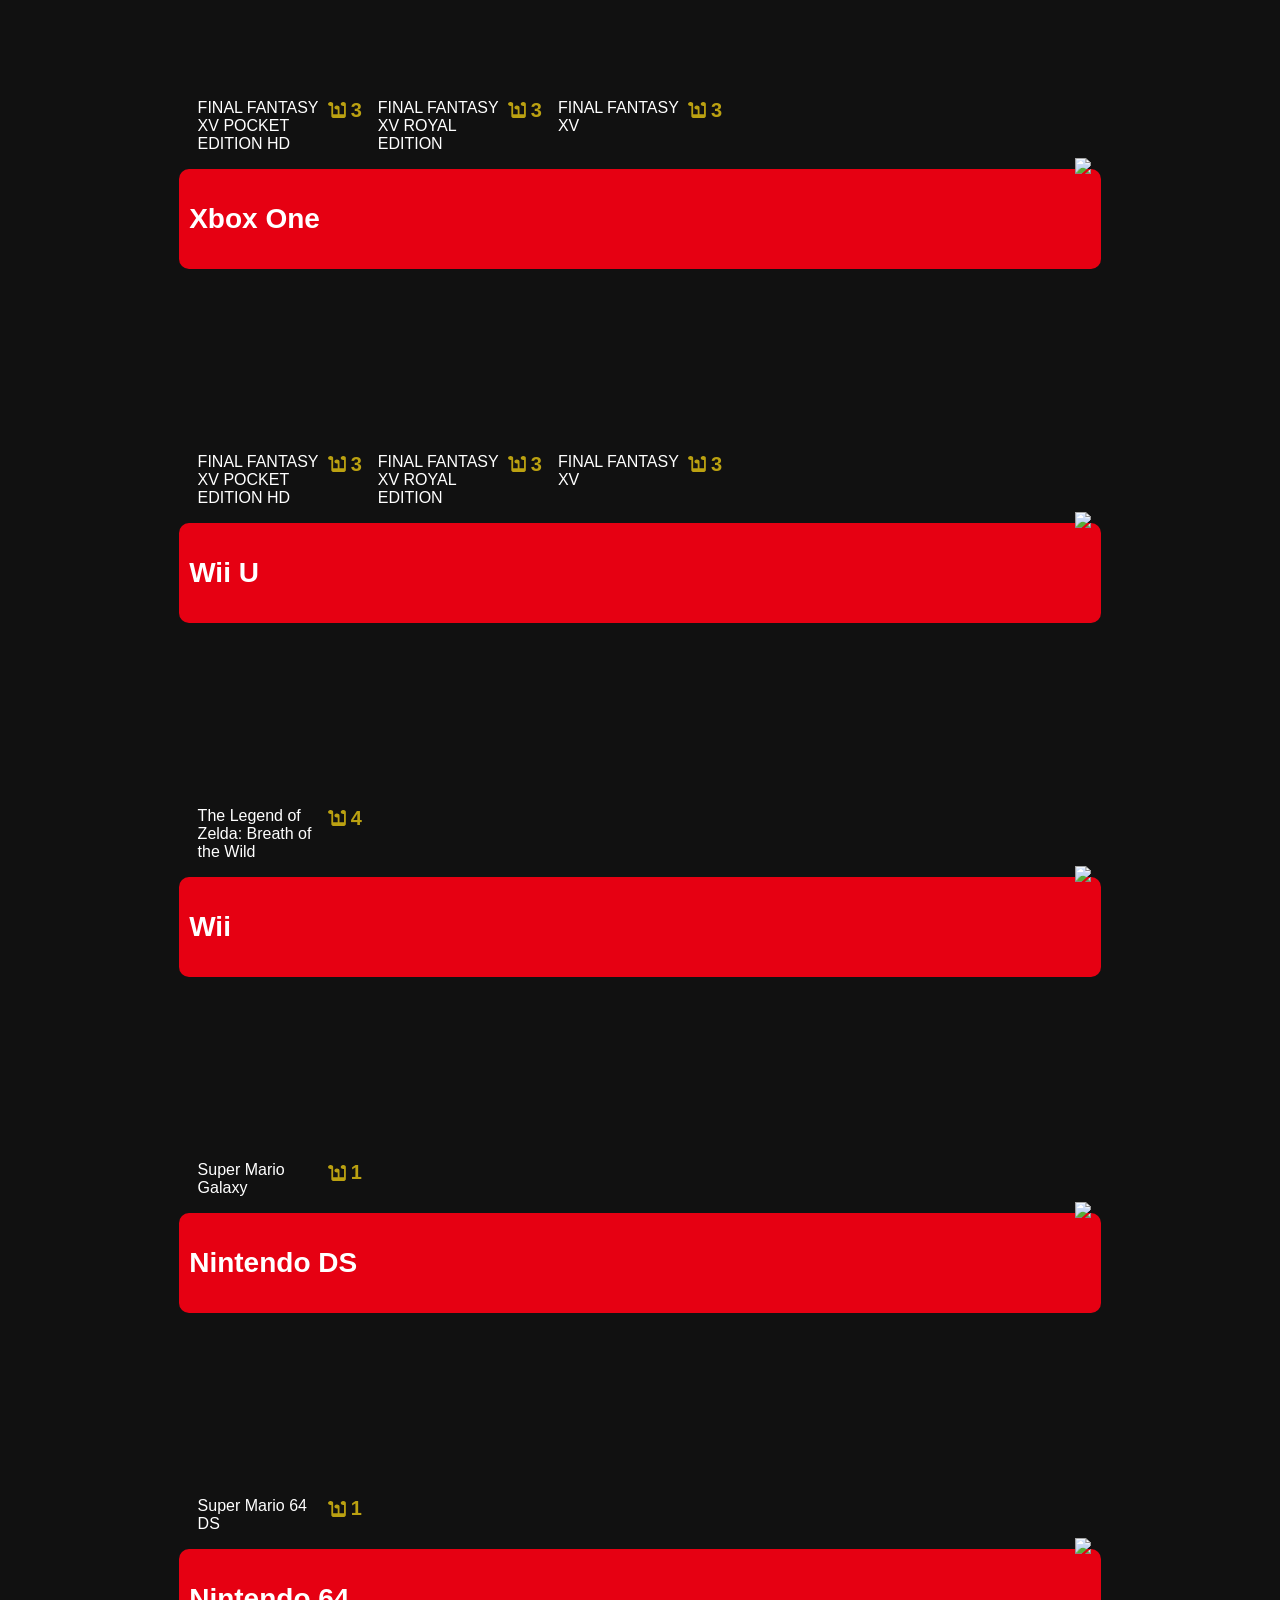
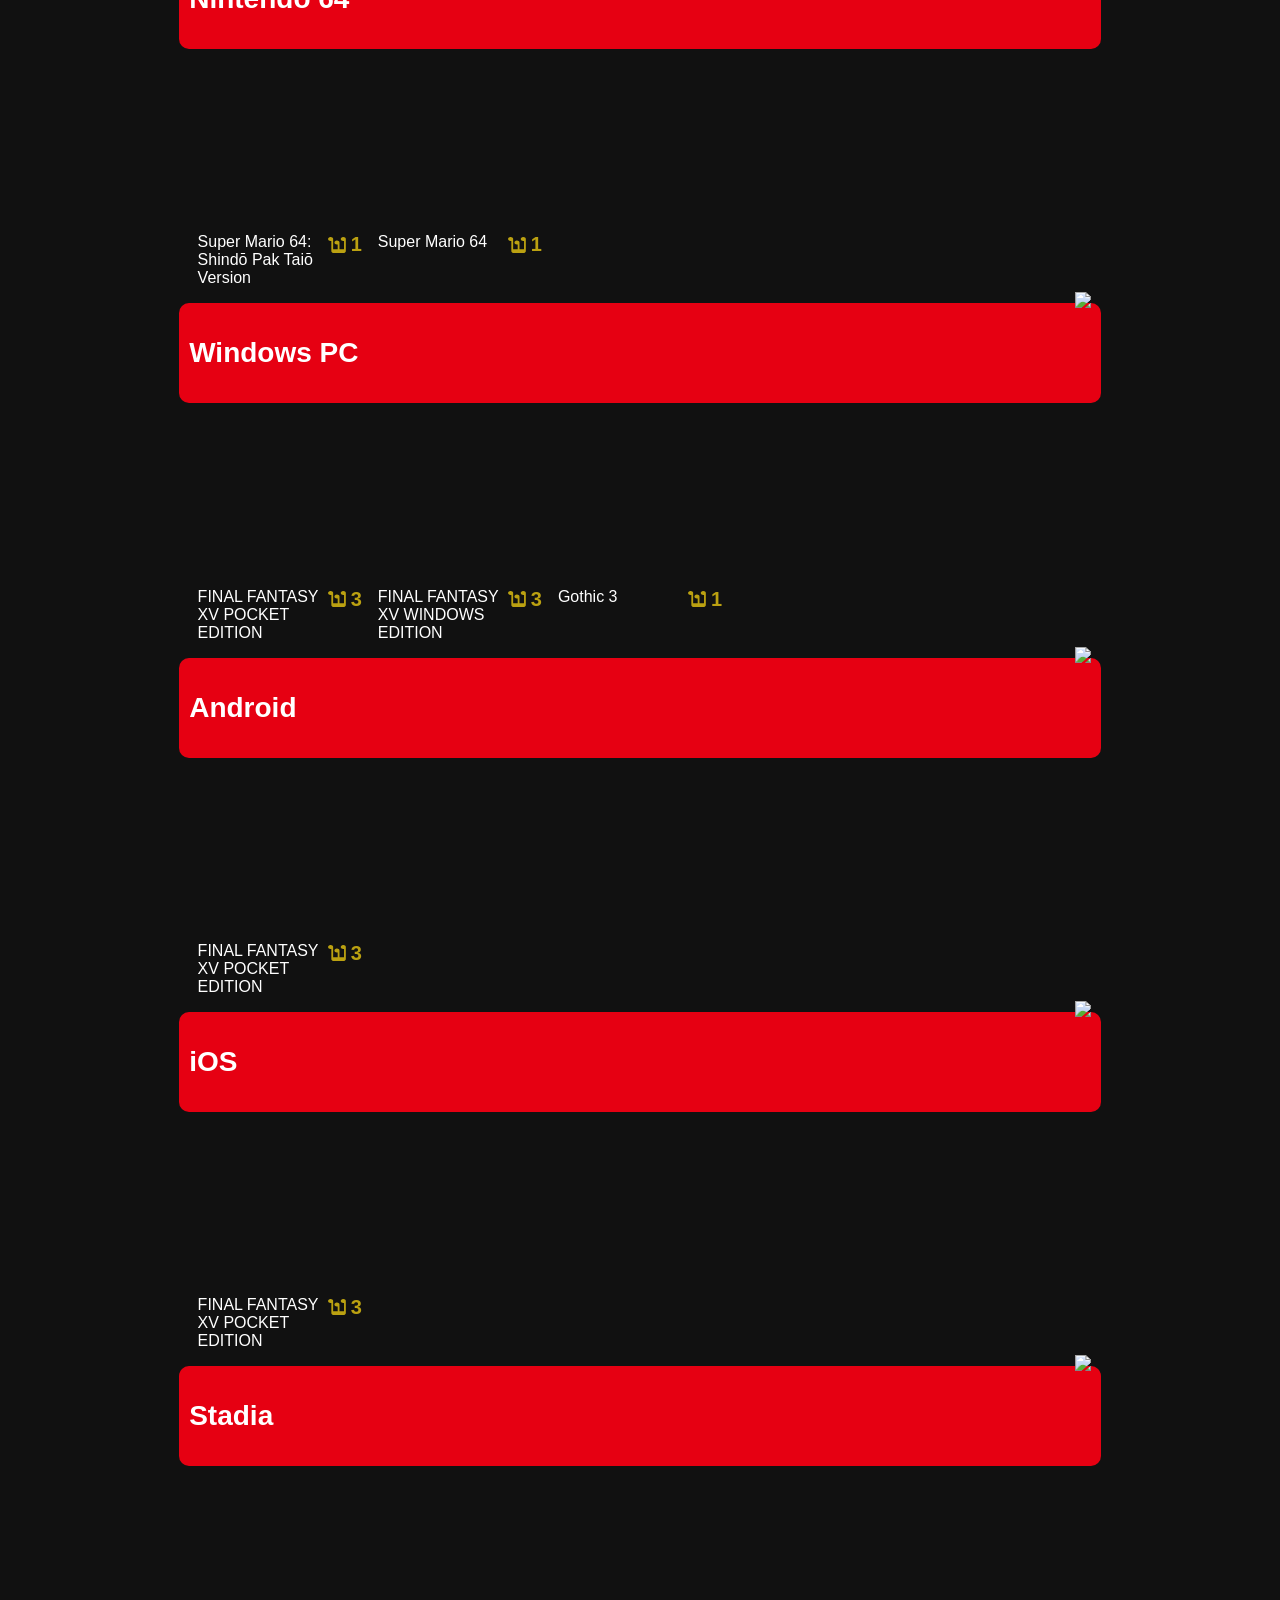
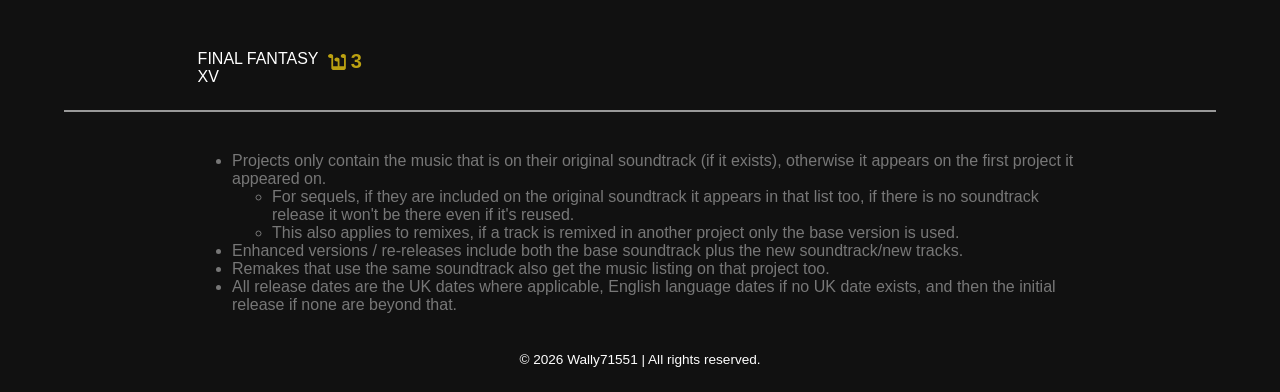
==== commit b3fdb402: "Tracklist addition setup" ====
--- a/index.html
+++ b/index.html
@@ -41,6 +41,29 @@
             </div>
     </template>
 
+    <template id="project-details">
+        <div class="project-details-panel">
+            <h2 class="project-detailed-title"></h2>
+            <h3 class="project-type"></h3>
+            <h3 class="project-release-date"></h3>
+            <h4>Tracks</h4>
+            <ul class="project-track-list"></ul>
+        </div>
+    </template>
+
+    <template id="track-list-item">
+        <li class="track-list-item">
+            <span class="track-list-name"></span>
+            <div class="track-details-wrapper"></div>
+        </li>
+    </template>
+
+    <template id="track-details">
+        <div class="track-details-panel">
+
+        </div>
+    </template>
+
     <div id="content"></div>
 
     <script src="scripts/dataLoad.js"></script>
--- a/style.css
+++ b/style.css
@@ -138,15 +138,36 @@
     border-top: 2px solid #999;
     border-bottom: 2px solid #999;
     
-    max-height: 100%;
+    max-height: 0px;
     opacity: 0;
     transition: max-height 0.3s ease-out, opacity 0.3s ease-out;
 }
 
 .project-details-panel.open {
-    max-height: auto;
+    max-height: 1000px;
     opacity: 1;
     padding: 10px;
+}
+
+.project-track-list {
+    margin-block-start: 0em;
+    margin-block-end: 0em;
+    padding-inline-start: 0px;
+}
+
+.track-list-item {
+    margin-left: 3%;
+    margin-right: 3%;
+    padding-left: 1em;
+    padding-right: 1em;
+    padding-top: 0.75em;
+    padding-bottom: 0.75em;
+    display: block;
+    border-top: 1px solid #999;
+}
+
+.track-list-item-end {
+    border-bottom: 1px solid #999;
 }
 
 @media (max-width: 1000px) {
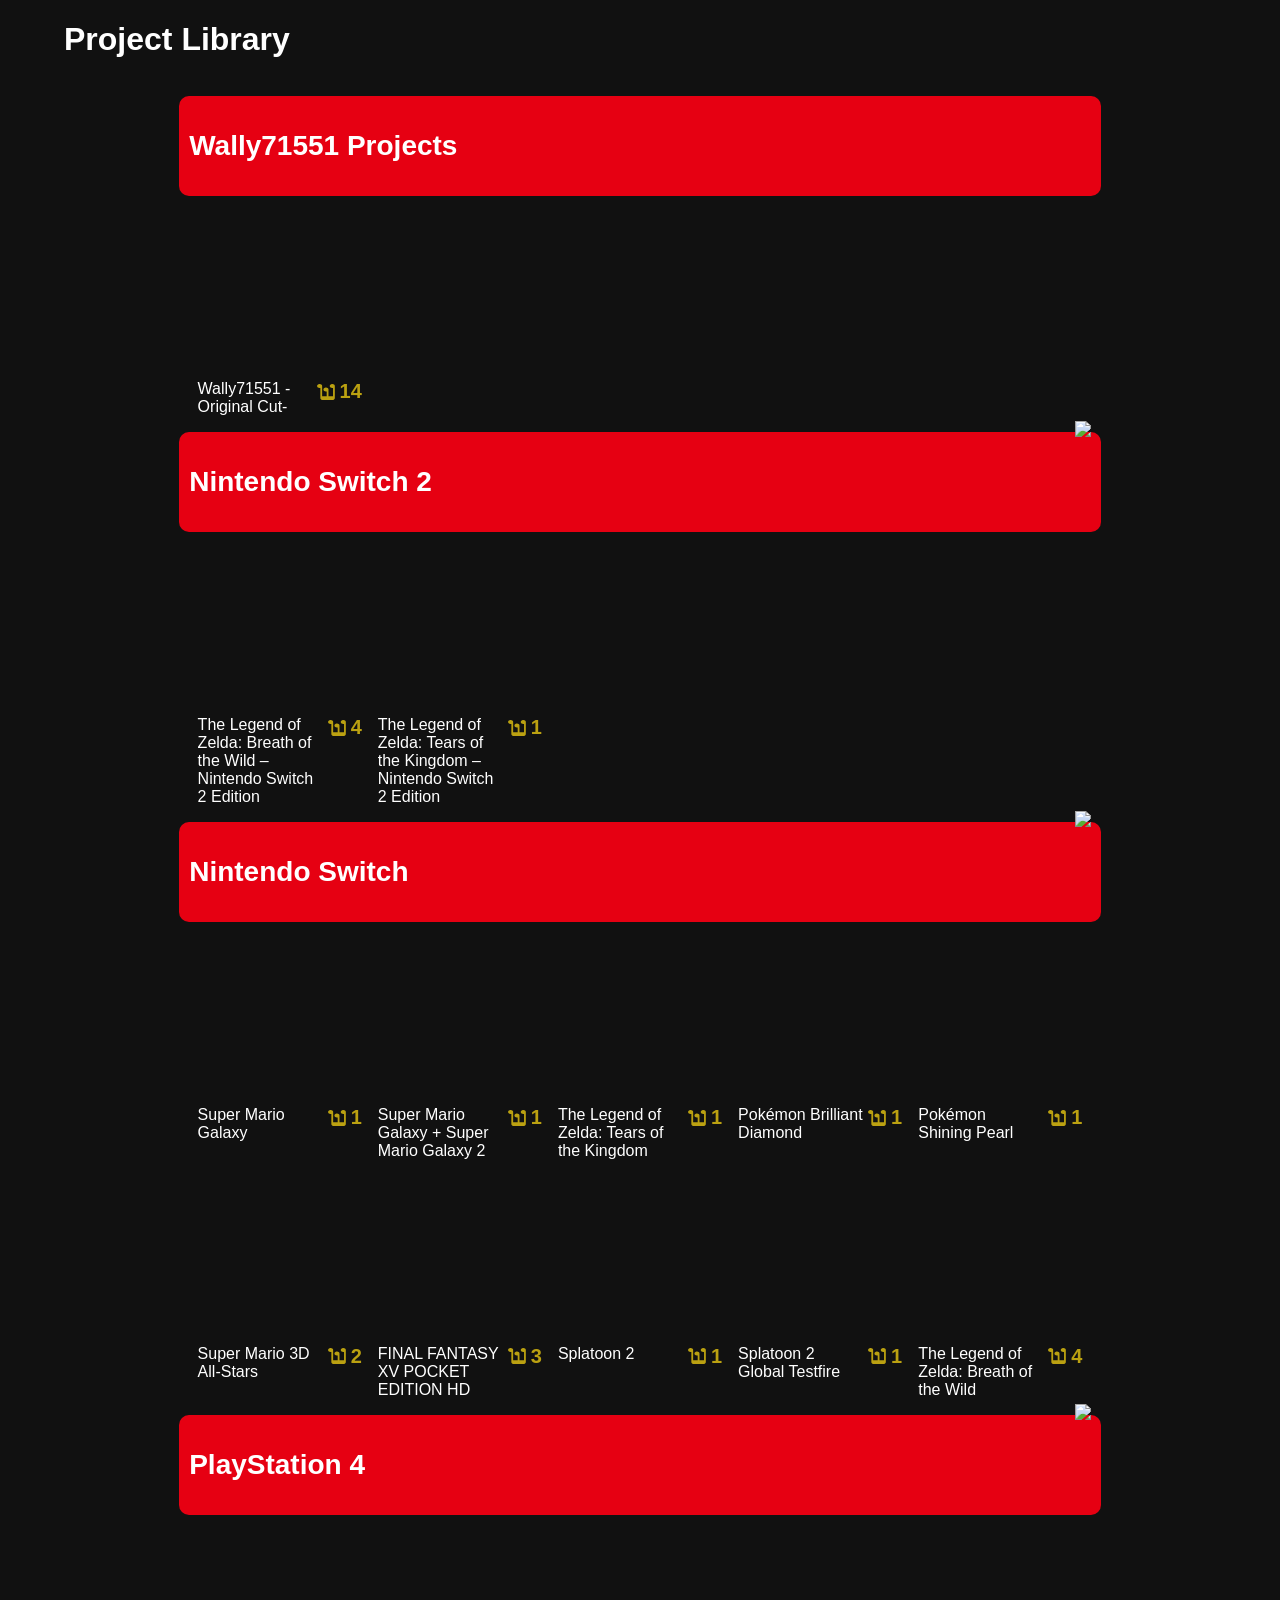
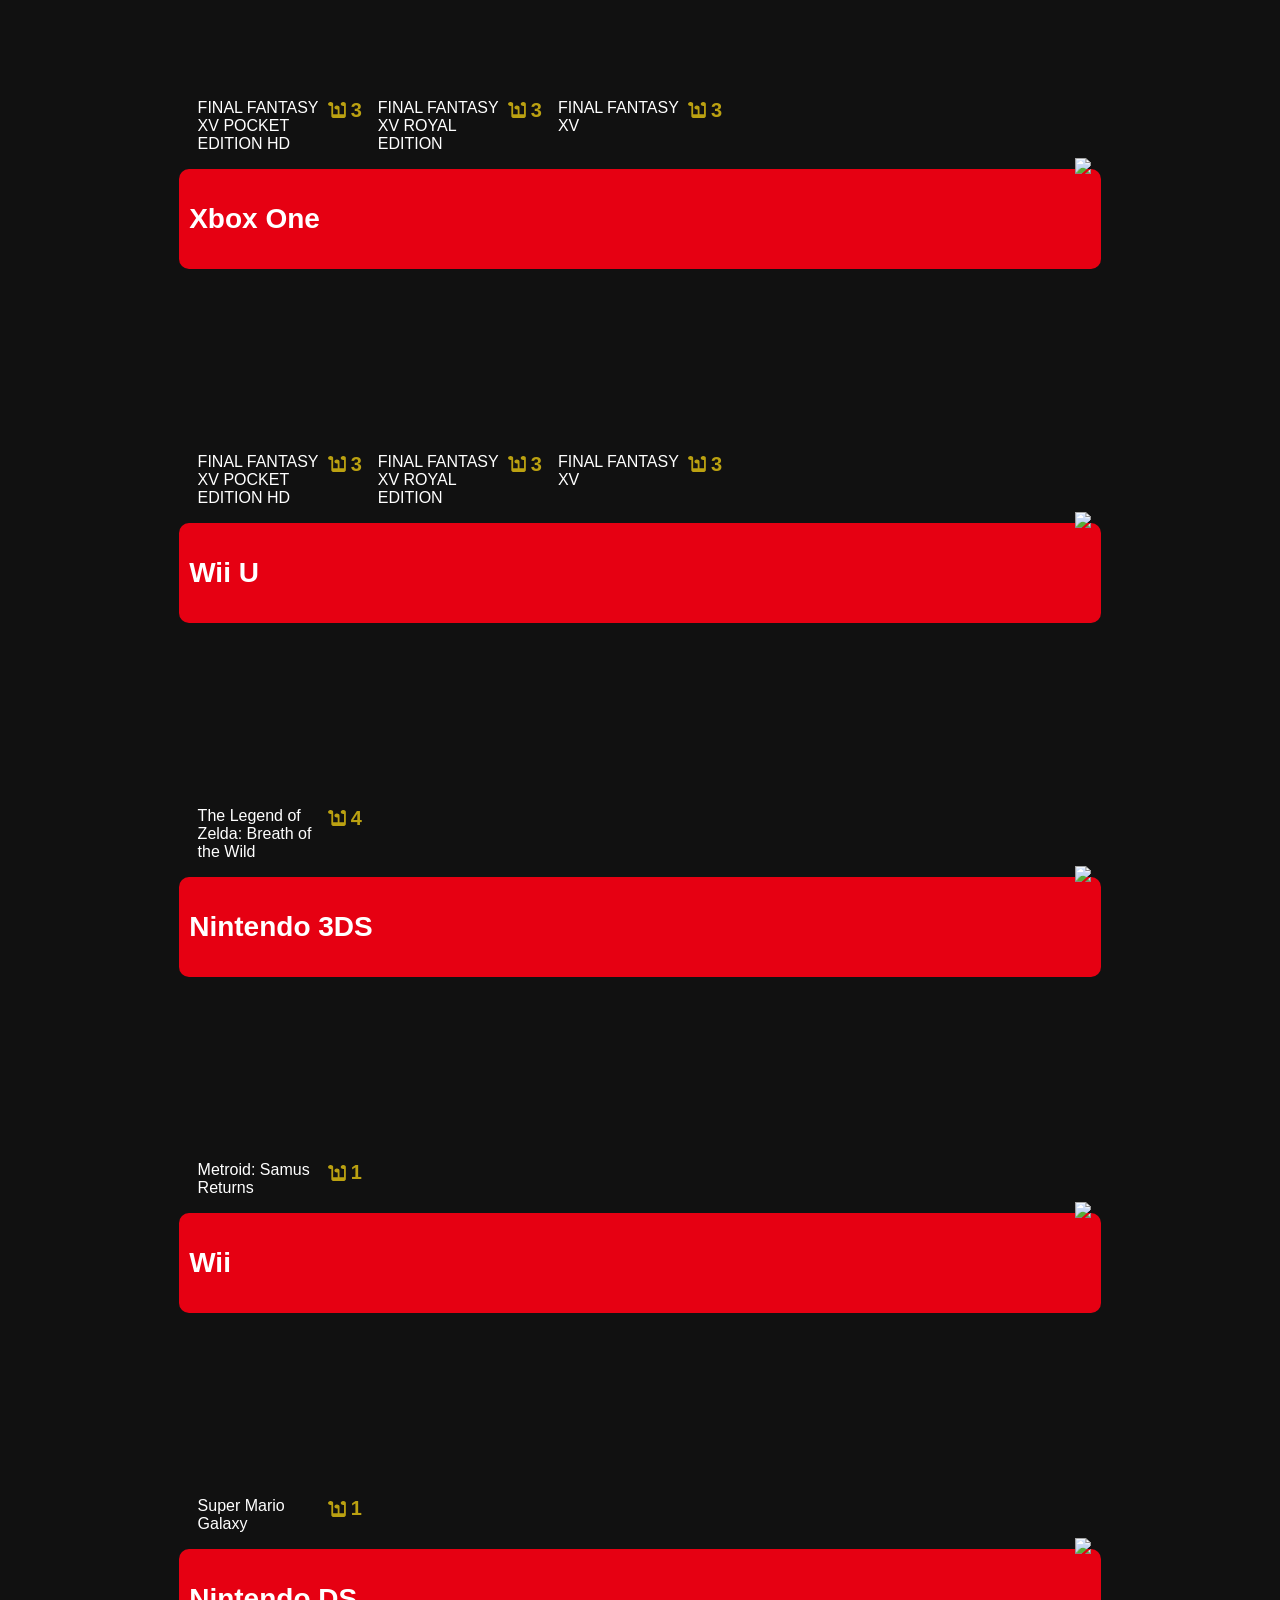
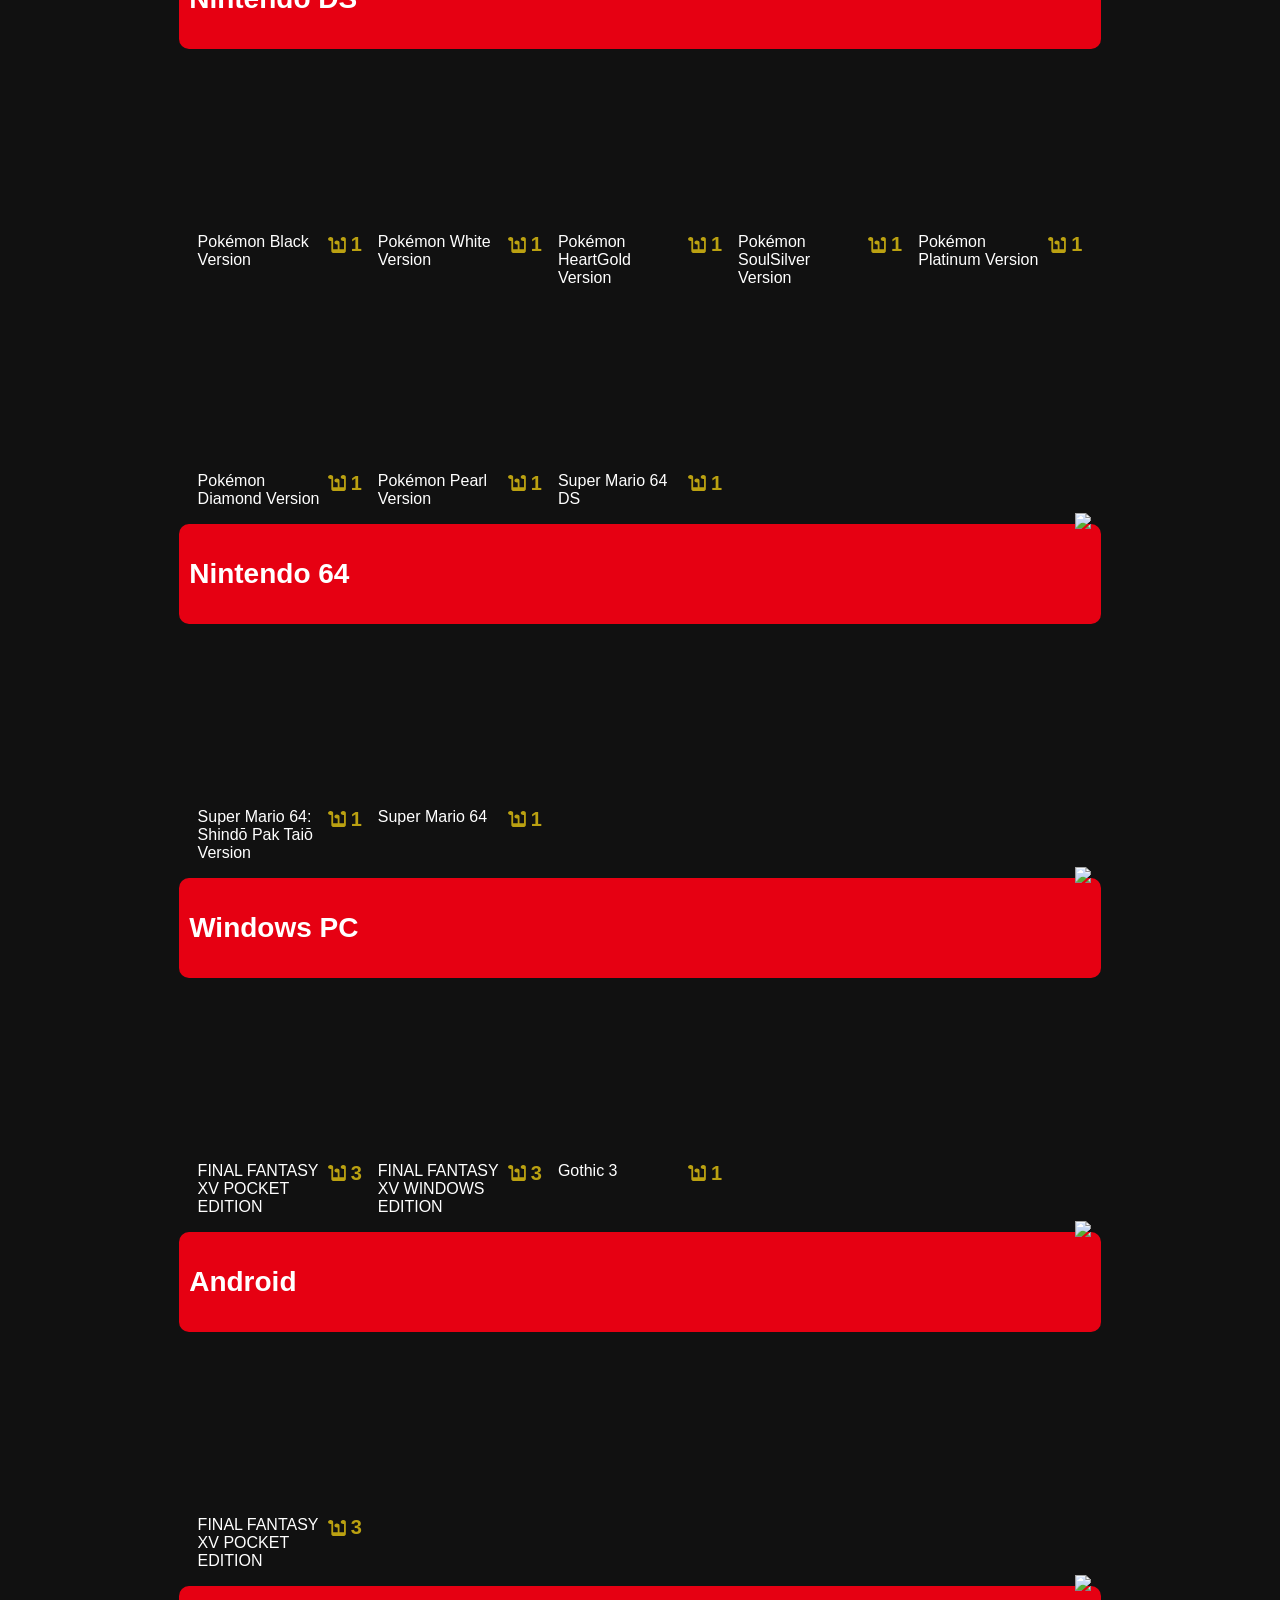
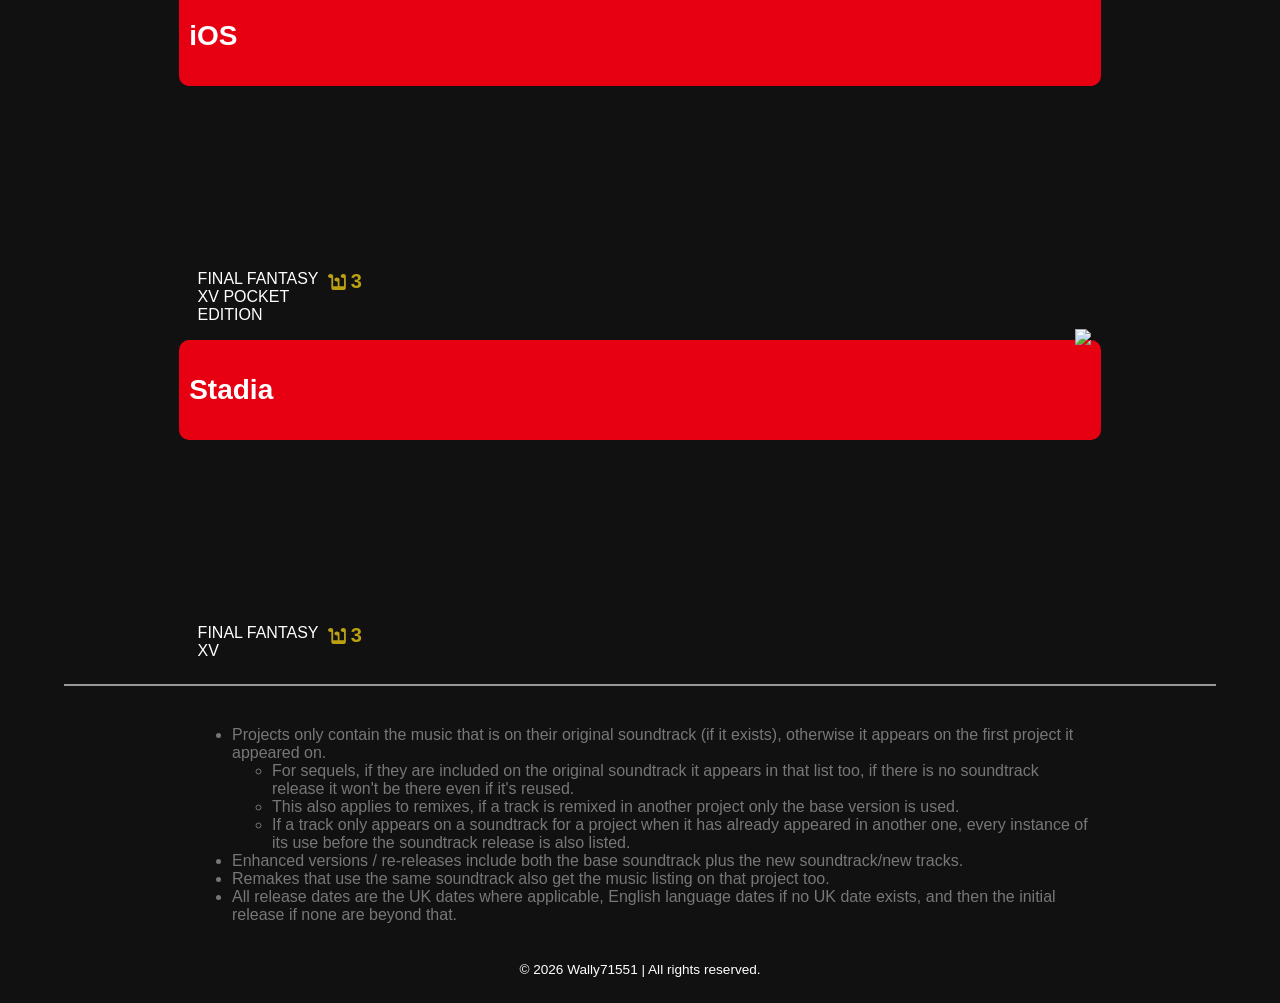
==== commit 0c97b281: "Added project title to track list" ====
--- a/index.html
+++ b/index.html
@@ -53,14 +53,16 @@
 
     <template id="track-list-item">
         <li class="track-list-item">
-            <span class="track-list-name"></span>
+            <p class="track-list-name"></p>
+            <p class="track-project-name"></p>
             <div class="track-details-wrapper"></div>
         </li>
     </template>
 
     <template id="track-details">
         <div class="track-details-panel">
-
+            <h3 class="track-type"></h3>
+            <h3 class="track-release-date"></h3>
         </div>
     </template>
 
--- a/style.css
+++ b/style.css
@@ -170,6 +170,20 @@
     border-bottom: 1px solid #999;
 }
 
+.track-list-name {
+    margin-top: 0em;
+    margin-bottom: 0em;
+    font-size: 1.25em;
+    font-weight: bold;
+}
+
+.track-project-name {
+    margin-top: 0.125em;
+    margin-bottom: 0em;
+    font-size: 0.9em;
+    font-style: italic;
+}
+
 @media (max-width: 1000px) {
     .platform-content-grid {
         grid-template-columns: repeat(4, 1fr);
